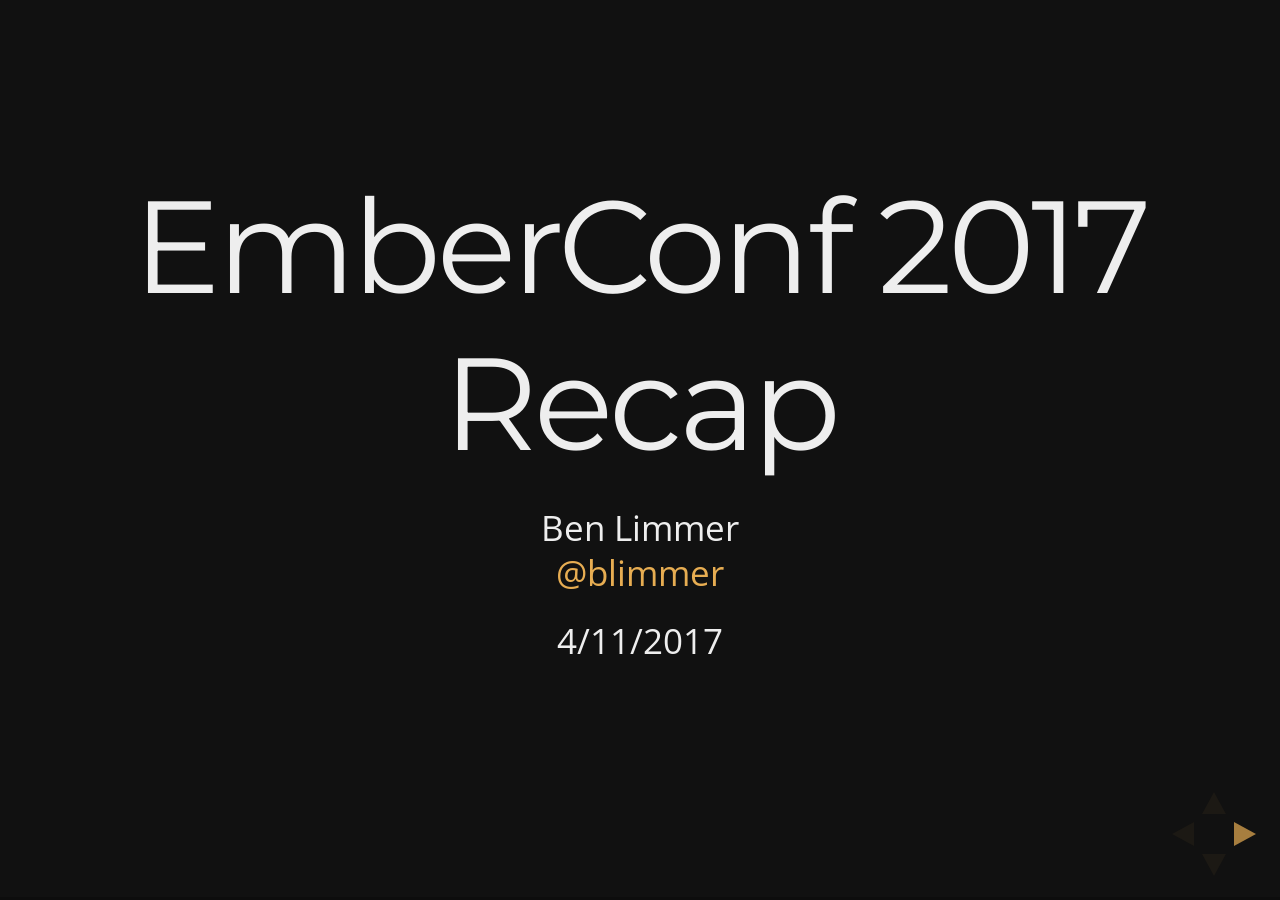
==== index.html @ 52a08ba2 "initial gh-pages" ====
<!doctype html>
<html lang="en">
  <head>
    <meta charset="utf-8">

<title>EmberConf 2017</title>

<meta name="description" content="A description of EmberConf 2017 in Portland">
<meta name="author" content="Ben Limmer">
<meta name="generator" content="reveal-ck 3.5.1">

<meta name="apple-mobile-web-app-capable" content="yes" />
<meta name="apple-mobile-web-app-status-bar-style" content="black-translucent" />

<meta name="viewport" content="width=device-width, initial-scale=1.0, maximum-scale=1.0, user-scalable=no, minimal-ui">

<link rel="stylesheet" href="css/reveal.css">
<link rel="stylesheet" href="css/theme/night.css" id="theme">

<!-- Code syntax highlighting -->
<link rel="stylesheet" href="lib/css/zenburn.css">

<link rel="stylesheet" href="css/reveal-ck.css">

<link rel="stylesheet" href="css/custom.css">

<!-- Printing and PDF exports -->
<script>
  var link = document.createElement( 'link' );
  link.rel = 'stylesheet';
  link.type = 'text/css';
  link.href = window.location.search.match( /print-pdf/gi ) ? 'css/print/pdf.css' : 'css/print/paper.css';
  document.getElementsByTagName( 'head' )[0].appendChild( link );
</script>

<!--[if lt IE 9]>
<script src="lib/js/html5shiv.js"></script>
<![endif]-->

  </head>

  <body>
    <div class="reveal">
  <!-- Any section element inside of this container is displayed as a slide -->
  <div class="slides">
    <section>

<h1>EmberConf 2017 Recap</h1>

<p>Ben Limmer  <br>
<a href="https://github.com/blimmer" class="user-mention">@blimmer</a></p>

<p>4/11/2017</p>

</section>
<section>

<h2>Ember Community Survey</h2>
<h2>Keynote</h2>
<h2>Talk by Talk</h2>
<h2>Questions from the <img class="emoji" alt=":peanuts:" src="https://assets-cdn.github.com/images/icons/emoji/unicode/1f95c.png"> gallery</h2>

</section>
<section>
<section>

<h2>Ember Community Survey</h2>

<p>nearly 1600 responses, done every year with emberconf</p>

</section>
<section>

<h2>By Version</h2>

<p><img src="/images/survey/by_version.png" alt=""></p>

<p>many people are using LTS versions, though lots keep up to date with the most current, likely because of glimmer 2.</p>

</section>
<section>

<h2>“How can we improve Ember?”</h2>

<blockquote>
  <p>Performance was a common theme regardless of experience with Ember. Documentation and guide improvement requests were more common from developers with less Ember experience while requests for tree shaking, routable components and mobile support were more prevalent among experienced Ember developers.</p>
</blockquote>

</section>
<section>

<h2>“How long have you been working with Ember?”</h2>

<p><img src="/images/survey/how_long_using_ember.png" alt=""></p>

<p>almost half of survey participants using ember for &gt; 2 years</p>

</section>
<section>

<h2>“How many people use your apps?”</h2>

<p><img src="/images/survey/how_many_people_use.png" alt=""></p>

<p>most target hundreds or thousands of users</p>

</section>
<section>

<h2>“What does the server stack look like?”</h2>

<p><img src="/images/survey/server_lang.png" alt=""></p>

</section>
<section>

<p><a href="https://emberjs.com/ember-community-survey-2017/">View Community Survey</a></p>

</section>
</section>

<section>
<section>

<h2>Keynote</h2>

<p>A great summary since the last EmberConf and what’s next.</p>

</section>
<section>

<h2>Speakers</h2>

<ul>
  <li>
<a href="https://twitter.com/wycats">Yehuda Katz</a> (Ember, RoR, jQuery core teams, yarn, hbs, etc, etc)</li>
  <li>
<a href="https://twitter.com/tomdale">Tom Dale</a> (Ember Core Team)</li>
</ul>

</section>
<section>

<h2>Main Topics</h2>
<ul>
  <li>Things that went well in 2.x</li>
  <li>Glimmer Deep(ish)-dive</li>
  <li>Things that didn’t go well in 2.x</li>
  <li>The future of Ember</li>
</ul>

</section>
<section>

<h2>What Went Well</h2>
<ul>
  <li>
<a href="https://ember-fastboot.com/">fastboot</a>
    <ul>
      <li>server-side pre-rendering of ember applications for speed and SEO</li>
    </ul>
  </li>
  <li>
<a href="https://github.com/ember-engines/ember-engines">engines</a>
    <ul>
      <li>isolated, composable applications (similar to rails engines)</li>
    </ul>
  </li>
  <li>
<a href="https://glimmerjs.com/">glimmer</a>
    <ul>
      <li>a performant rendering engine that was drop-in compatible with existing ember apps</li>
    </ul>
  </li>
</ul>

</section>
<section>

<h2>Glimmer</h2>

<ul>
  <li>The third iteration of the rendering engine used by ember</li>
  <li>Now available stand-alone as <a href="http://glimmerjs.com/">glimmer.js</a>
</li>
  <li>glimmer 2 was a <strong>drop-in replacement</strong>
</li>
</ul>

</section>
<section>

<iframe width="560" height="315" src="https://www.youtube.com/embed/i2rwIApjz-4" frameborder="0" allowfullscreen=""></iframe>

</section>
<section>

<h2>Glimmer Specifics</h2>
<ul>
  <li>No more root attribute (template is the root)</li>
  <li>True es6 class syntax</li>
  <li>Typescript</li>
  <li>es6 getters and setters (no <code>.get</code> and <code>.set</code> in glimmer)</li>
</ul>

</section>
<section>

<h2>Glimmer Performance</h2>

<ul>
  <li>Ahead of time wire-format to describe DOM operations (slim)
    <pre><code>// Top-Level Template
["open-element","h1",[]]
["flush-element"]
["append",["unknown",["title"]],false]
["close-element"]
["text","\n"]
["open-element","div",[]]
["static-attr","class","posts"]
["flush-element"]
["text","\n"]
["block",["each"],[["get",["posts"]]],[["key"],["id"]],0]
["close-element"]
</code></pre>
  </li>
  <li>‘boot up fast and stay fast once booted’</li>
</ul>

</section>
<section>

<p><img src="/images/glimmer/initial_render.png" alt=""></p>

</section>
<section>

<p><img src="/images/glimmer/update.png" alt=""></p>

</section>
<section>

<h2>Future of Glimmer and Ember</h2>
<ul>
  <li>“this is the component API we want for Ember”</li>
  <li>“ember is still the choice for big web applications”</li>
  <li>“glimmer is the choice for small mobile apps that need to be very performant”</li>
</ul>

</section>
<section>

<h2>What Did Not Go Well</h2>
<ul>
  <li>communication of…
    <ul>
      <li>
<code>&lt;angle-bracket&gt;</code> syntax</li>
      <li>routable components</li>
      <li>pods</li>
    </ul>
  </li>
</ul>

</section>
<section>

<h2>How to Mitigate in the Future</h2>
<ul>
  <li>Unlock experimentation via a small kernel with hooks</li>
  <li>Early adopters experiment with the add-on</li>
  <li>Once things are drop-in compatible, consider merging</li>
</ul>

</section>
<section>

<h2>Future of Ember</h2>

<p><img src="images/glimmer/ember_continuum.png" alt=""></p>

</section>
<section>

<p><img src="/images/glimmer/size_comp.png" alt=""></p>

</section>
<section>

<h2>Questions?</h2>

<p><img class="emoji" alt=":hamster:" src="https://assets-cdn.github.com/images/icons/emoji/unicode/1f439.png"></p>

</section>
</section>
<section>

<h2>Talk by Talk</h2>

</section>
<section>
<section>

<h2>Going Progressive with Ember</h2>

<ul>
  <li><a href="https://twitter.com/sami_dbc">Samanta de Barros</a></li>
  <li>Engineer at WyeWorks in Uruguay</li>
</ul>

<p><img src="/images/speakers/samanta-de-barros.jpg" alt=""><br>
<a href="https://speakerdeck.com/sdebarros/going-progressive-with-ember">slides</a></p>

</section>
<section>

<h2>What is a progressive app?</h2>
<ul>
  <li>native-app like functionality from a web app
    <ul>
      <li>looks good</li>
      <li>installs on device (fast second boot)</li>
      <li>works offline</li>
      <li>is fast</li>
    </ul>
  </li>
</ul>

</section>
<section>

<h2>watch this talk if interested in…</h2>
<ul>
  <li>app manifests</li>
  <li>appcache</li>
  <li>service workers</li>
  <li>localforage</li>
  <li>offline web apps</li>
</ul>

</section>
</section>

<section>
<section>

<h2>A Neurobiologist’s Guide to Mind Manipulation</h2>
<ul>
  <li><a href="https://twitter.com/kyloma">Casey Watts</a></li>
  <li>Engineer at Heroku, background in Software &amp; Psychology</li>
</ul>

<p><img src="/images/speakers/casey-watts.jpg" alt=""><br>
<a href="https://www.slideshare.net/CaseyWatts/neurobiologists-guide-to-mind-manipulation-08">slides</a></p>

</section>
<section>

<h2>Discusses how to…</h2>
<ul>
  <li>improve processing emotions</li>
  <li>improve processing thoughts</li>
  <li>interact more effectively with coworkers</li>
</ul>

</section>
<section>

<p><img src="/images/casey_watts/unhelpful_thinking_styles.png" alt=""></p>

</section>
<section>

<h2>watch this talk if interested in…</h2>
<ul>
  <li>something more non-technical</li>
  <li>learning more about “cognitive restructuring”</li>
</ul>

</section>
</section>

<section>
<section>

<h2>Understanding JavaScript Performance</h2>
<ul>
  <li><a href="https://twitter.com/chancancode">Godfrey Chan</a></li>
  <li>Ruby on Rails and Ember Core Team Member</li>
</ul>

<p><img src="/images/speakers/godfrey-chan.jpg" alt=""><br>
<a href="https://speakerdeck.com/chancancode/understanding-javascript-performance">slides</a></p>

</section>
<section>

<h2>also <code>gem install canada</code>
</h2>

<pre><code>&gt;&gt; [].empty_eh?
=&gt; true
&gt;&gt; [1,2,3].empty_eh?
=&gt; false
&gt;&gt; [].respond_to_eh?(:empty_eh?)
=&gt; true
&gt;&gt; aboot Object.new
=&gt; "#&lt;Object:0x007f802b8b92c0&gt;"
</code></pre>

</section>
<section>

<h2>Discusses how to…</h2>
<ul>
  <li>debug performance in
    <ul>
      <li>your code</li>
      <li>the framework</li>
      <li>in v8</li>
    </ul>
  </li>
</ul>

</section>
<section>

<h2>watch this talk if interested in…</h2>
<ul>
  <li>JavaScript performance debugging techniques</li>
  <li>the performance tab of Chrome dev-tools</li>
  <li>v8 internals</li>
</ul>

</section>
</section>

<section>
<section>

<h2>Counter-spells and the Art of Keeping Your Application Safe</h2>
<ul>
  <li><a href="https://twitter.com/ingridepure">Ingrid Epure</a></li>
  <li>Full-Stack Engineer at Intercom in Scotland</li>
</ul>

<p><img src="/images/speakers/ingrid-epure.jpeg" alt=""><br>
<a href="https://speakerdeck.com/ingride/counter-spells-and-the-art-of-keeping-you-application-safe">slides</a></p>

</section>
<section>

<h2>Discusses:</h2>
<ul>
  <li>how to use the browser’s content security policy to mitigate xss</li>
  <li>dangers of <code>htmlSafe</code>
</li>
  <li>using helpers to sanitize html content in user input</li>
  <li>OWASP <a href="https://www.owasp.org/index.php/Category:OWASP_Top_Ten_Project">Top 10 List</a>
</li>
</ul>

</section>
<section>

<h2>watch this talk if interested in…</h2>
<ul>
  <li>securing a front-end application</li>
  <li>common attacks on web apps</li>
</ul>

</section>
</section>

<section>
<section>

<h2>Rebuilding Tumblr as a Single Page App</h2>
<ul>
  <li><a href="https://twitter.com/Oligriffiths">Oli Griffiths</a></li>
  <li>Engineer at Tumblr</li>
</ul>

<p><img src="/images/speakers/oli-griffiths.png" alt=""><br>
no slides yet</p>

</section>
<section>

<ul>
  <li>tumblr is not an ember app</li>
  <li>done as part of a hack-day</li>
  <li>created POC in Ember and React</li>
  <li>testament to ember’s add-on community and ease-of-use</li>
</ul>

</section>
<section>

<h2>watch this talk if interested in…</h2>
<ul>
  <li>addressing how to rebuild an app with ember</li>
</ul>

</section>
</section>

<section>
<section>

<h2>Animate the Web with Ember.js</h2>
<ul>
  <li><a href="https://twitter.com/jjordan_dev">Jessica Jordan</a></li>
  <li>Biologist turned Front-End Engineer</li>
</ul>

<p><img src="/images/speakers/jessica-jordan.jpg" alt=""><br>
<a href="https://jessica-jordan.github.io/animate-the-web-with-emberjs">slides</a></p>

</section>
<section>

<h2>Discusses:</h2>
<ul>
  <li>how to create an animated comic in ember</li>
  <li>keyframe animation</li>
  <li>web animation API</li>
</ul>

<p><img src="/images/jessica_jordan/animation.gif" alt=""></p>

</section>
<section>

<h2>watch this talk if interested in…</h2>
<ul>
  <li>HTML5 Canvas</li>
  <li>web animation API</li>
  <li>comics and drawing</li>
</ul>

</section>
</section>

<section>
<section>

<h2>Data Loading Patterns with JSON API</h2>
<ul>
  <li><a href="https://twitter.com/baaz">Balint Erdi</a></li>
  <li>Ember Consultant in Budapest</li>
</ul>

<p><img src="/images/speakers/balint-erdi.jpg" alt=""><br>
<a href="https://speakerdeck.com/balint/data-loading-patterns-with-json-api">slides</a></p>

</section>
<section>

<h2>Discusses:</h2>
<ul>
  <li>the basics of ember-data’s API</li>
  <li>data fetching strategies (lazy fetching, preloading, side-loading)</li>
  <li>searching</li>
  <li>sorting</li>
  <li>pagination</li>
</ul>

</section>
<section>

<h2>watch this talk if interested in…</h2>
<ul>
  <li>how to use ember-data</li>
  <li>learning how to expose data from an API to a front-end app</li>
  <li>JSON API</li>
  <li>server-side sorting, searching and pagination</li>
</ul>

</section>
</section>

<section>
<section>

<h2>Higher Order Components</h2>

<ul>
  <li>Miguel Camba</li>
  <li>Ember, Ruby and Elixir Consultant in London</li>
</ul>

<p><img src="/images/speakers/miguel-camba.png" alt=""><br>
<a href="https://gist.github.com/cibernox/5a46bb73d5690679a7fe07f6b4a5e55e">game</a></p>

</section>
<section>

<p>this presentation was <img class="emoji" alt=":raised_hands:" src="https://assets-cdn.github.com/images/icons/emoji/unicode/1f64c.png"></p>

</section>
<section>

<h2>Discusses:</h2>
<ul>
  <li>utilizing contextual components</li>
  <li>using <code>yield</code>, <code>hash</code> and <code>component</code> helpers</li>
  <li>focuses on how to compose components to keep them clean</li>
</ul>

</section>
<section>

<h2>watch this talk if interested in…</h2>
<ul>
  <li>how to build clean ember components</li>
  <li>composability concepts in ember</li>
  <li>creating clean separation between container and presentational components</li>
</ul>

</section>
<section>

<h2>shameless plug…</h2>
<p><a href="https://www.slideshare.net/BenLimmer/fun-with-ember-2x-features">my presentation on composability</a></p>

</section>
</section>

<section>
<section>

<h2>end of day 1!</h2>
<p>questions?</p>

</section>
</section>

<section>
<section>

<h2>Empowering the Next Million Creators</h2>

<ul>
  <li><a href="https://twitter.com/eaf4">Edward Faulkner</a></li>
  <li>Ember Core Team member, creator of Liquid Fire (ember’s animation library)</li>
</ul>

<p><img src="/images/speakers/edward-faulkner.png" alt=""><br>
<a href="http://cardstack.io/">cardstack</a></p>

</section>
<section>

<p>this presentation is potentially very relevant to the future of the ibotta website  <br>
<img class="emoji" alt=":sun_with_face:" src="https://assets-cdn.github.com/images/icons/emoji/unicode/1f31e.png"></p>

</section>
<section>

<blockquote>
  <p>Our mission is to build a Card Ecosystem based on Open Web technologies and Open Source ethos that fights back against rampant lock-in.</p>
</blockquote>

</section>
<section>

<p><img src="/images/edward_faulkner/cardstack-flow.png" alt=""></p>

</section>
<section>

<h2>cardstack allows you to…</h2>
<ul>
  <li>use a CMS (like Drupal) for data persistence</li>
  <li>allow a web developer to set up the template for the page</li>
  <li>allows (non-technical) users to edit content in-line</li>
  <li>leverage git to “preview” changes</li>
  <li>leverage elastic search for automatic full-text-search on content</li>
</ul>

</section>
<section>

<h2>watch this talk if interested in…</h2>
<ul>
  <li>building an app that will be frequently edited / appended after delivery</li>
  <li>leveraging the power of a CMS to drive the content for an ember app</li>
  <li>helping build the future of ibotta.com</li>
</ul>

</section>
</section>

<section>
<section>

<h2>SVG Animation and Interaction in Ember</h2>

<ul>
  <li><a href="https://twitter.com/jwwweber">Jen Weber</a></li>
  <li>UI/UX Developer at BioBright</li>
</ul>

<p><img src="/images/speakers/jen-weber.jpg" alt=""><br>
<a href="https://drive.google.com/file/d/0BxL5EMSDOzzwOVhaeE1kNi0xWUk/view">slides</a></p>

</section>
<section>

<h2>Discusses how to…</h2>
<ul>
  <li>create an SVG-driven component</li>
  <li>make an SVG more accessible</li>
  <li>optimize SVGs</li>
</ul>

</section>
<section>

<h2>watch this talk if interested in…</h2>
<ul>
  <li>SVG
    <ul>
      <li>optimization</li>
      <li>creation</li>
      <li>animation</li>
    </ul>
  </li>
</ul>

</section>
</section>

<section>
<section>

<h2>Mastering Ember from the Perspective of a N00b</h2>

<ul>
  <li><a href="https://twitter.com/mkerndt">Madison Kerndt</a></li>
  <li>Technical Associate at TechStars, attended Turing School</li>
</ul>

<p><img src="/images/speakers/madison-kerndt.jpg" alt=""><br>
slides not available yet</p>

</section>
<section>

<h2>Discusses:</h2>
<ul>
  <li>the challenges of learning ember as a self-proclaimed n00b in Turing School</li>
  <li>dreyfus model of skill acquisition
    <ul>
      <li>novice</li>
      <li>competence</li>
      <li>proficiency</li>
      <li>expertise</li>
      <li>mastery</li>
    </ul>
  </li>
</ul>

</section>
<section>

<h2>watch this talk if interested in…</h2>
<ul>
  <li>hearing the challenges of approaching a framework with no dev background</li>
  <li>learning more about the dreyfus model</li>
</ul>

</section>
</section>

<section>
<section>

<h2>State, Time and Concurrency</h2>

<ul>
  <li><a href="https://twitter.com/machty">Alex Matchneer</a></li>
  <li>Ember Core Team Emeritus, FutureProof Retail</li>
</ul>

<p><img src="/images/speakers/alex-matchneer.png" alt=""><br>
<a href="http://machty.s3.amazonaws.com/emberconf2017/index.html">slides</a></p>

</section>
<section>

<h2>Discusses</h2>
<ul>
  <li>“the user is an async operation”</li>
  <li>ember-concurrency</li>
  <li>utilizing derived state from <code>task</code>s <em>*</em>
</li>
</ul>

</section>
<section>

<h2>watch this talk if interested in…</h2>
<ul>
  <li>getting rid of flags in your code like <code>isSending</code>
</li>
  <li>ember-concurrency <em>(srsly if you’re not using it, look into this talk)</em>
</li>
  <li>“the fourth dimension” of async tasks</li>
  <li>why “the user is an async operation”</li>
</ul>

</section>
</section>

<section>
<section>

<h2>Confessions of an Ember Add-on Author</h2>

<ul>
  <li><a href="https://twitter.com/sugarpirate_">Lauren Tan</a></li>
  <li>Engineer at Netflix</li>
</ul>

<p><img src="/images/speakers/lauren-tan.jpg" alt=""><br>
<a href="https://speakerdeck.com/poteto/emberconf-2017-confessions-of-an-ember-addon-author">slides</a></p>

</section>
<section>

<h2>Discusses:</h2>
<ul>
  <li>What (generally speaking) makes a good OSS project:
    <ul>
      <li>“It solves a useful problem”</li>
      <li>“People are convinced your solution is the best for their problem”</li>
    </ul>
  </li>
  <li>Provides a good Developer Experience:
    <ul>
      <li>Good documentation</li>
      <li>Demo</li>
      <li>Good testing</li>
      <li>Clear Configuration Instructions</li>
    </ul>
  </li>
</ul>

</section>
<section>

<h2>watch this talk if…</h2>
<ul>
  <li>you have (or are considering) open-sourcing a project</li>
  <li>you want to know more about how an ember add-on is built</li>
  <li>you want to know more about ember-cli’s hooks for add-ons</li>
</ul>

</section>
</section>

<section>
<section>

<h2>Spin Me a Yarn</h2>

<ul>
  <li><a href="https://twitter.com/serifritsch">Serena Frisch</a></li>
  <li>Product Engineer at Intercom</li>
</ul>

<p><img src="/images/speakers/serena-fritsch.png" alt=""><br>
slides not available yet</p>

</section>
<section>

<p>started off with a most excellent joke about</p>

<p><img src="/images/serena_frisch/angular_merkel.png" alt=""></p>

</section>
<section>

<h2>Discusses…</h2>
<ul>
  <li>issues with npm (and why they’re issues)
    <ul>
      <li>non-determinism</li>
      <li>performance</li>
    </ul>
  </li>
  <li>how yarn is different
    <ul>
      <li>consistent, reliable dependency resolution</li>
    </ul>
  </li>
  <li>how a <code>npm install</code> works, step-by-step</li>
  <li>how a <code>yarn install</code> works, step-by-step</li>
</ul>

</section>
<section>

<h2>watch this talk if…</h2>
<ul>
  <li>you don’t know about how yarn is different from npm</li>
  <li>you’re not using yarn yet</li>
  <li>you want to know why npm is, by definition, non-deterministic</li>
  <li>you want to learn how npm / yarn install work</li>
</ul>

</section>
</section>

<section>
<section>

<h2>An Animated Guide to Ember Internals</h2>

<ul>
  <li><a href="https://twitter.com/gavinjoyce">Gavin Joyce</a></li>
  <li>Engineer at Intercom</li>
</ul>

<p><img src="/images/speakers/gavin-joyce.jpg" alt=""><br>
slides not available yet</p>

</section>
<section>

<h2>Discusses:</h2>
<ul>
  <li>the fundamental difference between a traditional and closure action</li>
  <li>how the glimmer VM builds and flushes a stack (with amazing animations)</li>
</ul>

</section>
<section>

<h2>watch this talk if…</h2>
<ul>
  <li>you’re curious about how the glimmer VM works</li>
  <li>why closure actions are exciting in ember</li>
  <li>you want to be wow-ed by great animations</li>
</ul>

</section>
</section>

<section>
<section>

<h2>Closing Keynote</h2>

<ul>
  <li><a href="https://twitter.com/sarahmei">Sarah Mei</a></li>
  <li>Founder of RailsBridge, Consultant, Dev</li>
</ul>

<p><img src="/images/speakers/sarah-mei.png" alt=""><br>
slides not available yet</p>

</section>
<section>

<p>a really great talk <img class="emoji" alt=":raised_hands:" src="https://assets-cdn.github.com/images/icons/emoji/unicode/1f64c.png"><br>
if you’re a dev working on a team, watch it!</p>

</section>
<section>

<h2>Codebase as a home</h2>

<blockquote>
  <p>our code is a place we live</p>
</blockquote>

</section>
<section>

<h2>Codebase as a home</h2>

<ul>
  <li>it’s not something to be “finished”</li>
  <li>it should be “livable for the devs who live there”
    <ul>
      <li>this will look different depending on the kinds of devs who live there</li>
    </ul>
  </li>
  <li>getting a new team member is like getting a new roommate
    <ul>
      <li>they might bring their old couch <img class="emoji" alt=":laughing:" src="https://assets-cdn.github.com/images/icons/emoji/unicode/1f606.png">
</li>
      <li>they <strong>will</strong> change what it’s like to live there</li>
    </ul>
  </li>
</ul>

</section>
<section>

<h2>“Hoarding” parallel</h2>
<ul>
  <li>clutter/problems in a codebase appear over time, not all at once</li>
  <li>cleaning up all at once will not fix the problem
    <ul>
      <li>e.g. with a big refactor or rewrite</li>
      <li>the <strong>people who live there</strong> will not change</li>
    </ul>
  </li>
</ul>

</section>
<section>

<h2>Cleaning Up Tech Debt</h2>
<ul>
  <li>do it piece-by-piece
    <ul>
      <li>it’s like cleaning your house</li>
      <li>make it part of your routine to clean as you go</li>
    </ul>
  </li>
  <li>don’t make things worse</li>
  <li>value improvement over consistency</li>
  <li>do refactoring inline
    <ul>
      <li>clean up problems as you see them</li>
    </ul>
  </li>
</ul>

</section>
<section>

<h2>Dealing with Tech Debt</h2>

<h3>Don’t…</h3>
<ul>
  <li>Ask for permission. This is part of your job!</li>
  <li>Ask for forgiveness. but, learn everytime!</li>
</ul>

<h3>Do…</h3>
<ul>
  <li>Ask for advice on refactoring. but, don’t always take the advice!</li>
  <li>Work together because you all live here!</li>
</ul>

</section>
<section>

<h2>watch this video if…</h2>
<ul>
  <li>you’re a developer working on a team</li>
  <li>you’re working for a company that’s high-growth</li>
</ul>

</section>
</section>
<section>

<p>Thank you for listening! <img class="emoji" alt=":ear:" src="https://assets-cdn.github.com/images/icons/emoji/unicode/1f442.png"></p>

</section>
<section>

<h2>Questions?</h2>

<p>Slides can be found at <a href="http://bit.ly/emberconf-2017">http://bit.ly/emberconf-2017</a></p>

<p>Ben Limmer  <br>
<a href="https://github.com/blimmer" class="user-mention">@blimmer</a></p>

</section>

  </div>
</div>

<script src="lib/js/head.min.js"></script>
<script src="js/reveal.js"></script>

<script>
  (function() {
  function extend( a, b ) {
    for(var i in b) {
      a[i] = b[i];
    }
  }
  var baseOptions = {
    transition: 'default',

    dependencies: [
      { src: 'lib/js/classList.js', condition: function() { return !document.body.classList; } },
      { src: 'plugin/markdown/marked.js', condition: function() { return !!document.querySelector( '[data-markdown]' ); } },
      { src: 'plugin/markdown/markdown.js', condition: function() { return !!document.querySelector( '[data-markdown]' ); } },
      { src: 'plugin/highlight/highlight.js', async: true, condition: function() { return !!document.querySelector( 'pre code' ); }, callback: function() { hljs.initHighlightingOnLoad(); } },
      { src: 'plugin/zoom-js/zoom.js', async: true },
      { src: 'plugin/notes/notes.js', async: true }
    ]
  };
  var configOptions = {"controls":true,"progress":true,"history":true,"center":true}
  var initializeOptions = {};
  extend(initializeOptions, baseOptions);
  extend(initializeOptions, configOptions);
  Reveal.initialize(initializeOptions);
})();

</script>

  </body>
</html>
---- css/reveal.css ----
/*!
 * reveal.js
 * http://lab.hakim.se/reveal-js
 * MIT licensed
 *
 * Copyright (C) 2015 Hakim El Hattab, http://hakim.se
 */
/*********************************************
 * RESET STYLES
 *********************************************/
html, body, .reveal div, .reveal span, .reveal applet, .reveal object, .reveal iframe, .reveal h1, .reveal h2, .reveal h3, .reveal h4, .reveal h5, .reveal h6, .reveal p, .reveal blockquote, .reveal pre, .reveal a, .reveal abbr, .reveal acronym, .reveal address, .reveal big, .reveal cite, .reveal code, .reveal del, .reveal dfn, .reveal em, .reveal img, .reveal ins, .reveal kbd, .reveal q, .reveal s, .reveal samp, .reveal small, .reveal strike, .reveal strong, .reveal sub, .reveal sup, .reveal tt, .reveal var, .reveal b, .reveal u, .reveal center, .reveal dl, .reveal dt, .reveal dd, .reveal ol, .reveal ul, .reveal li, .reveal fieldset, .reveal form, .reveal label, .reveal legend, .reveal table, .reveal caption, .reveal tbody, .reveal tfoot, .reveal thead, .reveal tr, .reveal th, .reveal td, .reveal article, .reveal aside, .reveal canvas, .reveal details, .reveal embed, .reveal figure, .reveal figcaption, .reveal footer, .reveal header, .reveal hgroup, .reveal menu, .reveal nav, .reveal output, .reveal ruby, .reveal section, .reveal summary, .reveal time, .reveal mark, .reveal audio, video {
  margin: 0;
  padding: 0;
  border: 0;
  font-size: 100%;
  font: inherit;
  vertical-align: baseline; }

.reveal article, .reveal aside, .reveal details, .reveal figcaption, .reveal figure, .reveal footer, .reveal header, .reveal hgroup, .reveal menu, .reveal nav, .reveal section {
  display: block; }

/*********************************************
 * GLOBAL STYLES
 *********************************************/
html, body {
  width: 100%;
  height: 100%;
  overflow: hidden; }

body {
  position: relative;
  line-height: 1;
  background-color: #fff;
  color: #000; }

::-moz-selection {
  background: #FF5E99;
  color: #fff;
  text-shadow: none; }

::selection {
  background: #FF5E99;
  color: #fff;
  text-shadow: none; }

/*********************************************
 * VIEW FRAGMENTS
 *********************************************/
.reveal .slides section .fragment {
  opacity: 0;
  visibility: hidden;
  -webkit-transition: all 0.2s ease;
          transition: all 0.2s ease; }
  .reveal .slides section .fragment.visible {
    opacity: 1;
    visibility: visible; }

.reveal .slides section .fragment.grow {
  opacity: 1;
  visibility: visible; }
  .reveal .slides section .fragment.grow.visible {
    -webkit-transform: scale(1.3);
        -ms-transform: scale(1.3);
            transform: scale(1.3); }

.reveal .slides section .fragment.shrink {
  opacity: 1;
  visibility: visible; }
  .reveal .slides section .fragment.shrink.visible {
    -webkit-transform: scale(0.7);
        -ms-transform: scale(0.7);
            transform: scale(0.7); }

.reveal .slides section .fragment.zoom-in {
  -webkit-transform: scale(0.1);
      -ms-transform: scale(0.1);
          transform: scale(0.1); }
  .reveal .slides section .fragment.zoom-in.visible {
    -webkit-transform: scale(1);
        -ms-transform: scale(1);
            transform: scale(1); }

.reveal .slides section .fragment.roll-in {
  -webkit-transform: rotateX(90deg);
          transform: rotateX(90deg); }
  .reveal .slides section .fragment.roll-in.visible {
    -webkit-transform: rotateX(0);
            transform: rotateX(0); }

.reveal .slides section .fragment.fade-out {
  opacity: 1;
  visibility: visible; }
  .reveal .slides section .fragment.fade-out.visible {
    opacity: 0;
    visibility: hidden; }

.reveal .slides section .fragment.semi-fade-out {
  opacity: 1;
  visibility: visible; }
  .reveal .slides section .fragment.semi-fade-out.visible {
    opacity: 0.5;
    visibility: visible; }

.reveal .slides section .fragment.strike {
  opacity: 1; }
  .reveal .slides section .fragment.strike.visible {
    text-decoration: line-through; }

.reveal .slides section .fragment.current-visible {
  opacity: 0;
  visibility: hidden; }
  .reveal .slides section .fragment.current-visible.current-fragment {
    opacity: 1;
    visibility: visible; }

.reveal .slides section .fragment.highlight-red, .reveal .slides section .fragment.highlight-current-red, .reveal .slides section .fragment.highlight-green, .reveal .slides section .fragment.highlight-current-green, .reveal .slides section .fragment.highlight-blue, .reveal .slides section .fragment.highlight-current-blue {
  opacity: 1;
  visibility: visible; }

.reveal .slides section .fragment.highlight-red.visible {
  color: #ff2c2d; }

.reveal .slides section .fragment.highlight-green.visible {
  color: #17ff2e; }

.reveal .slides section .fragment.highlight-blue.visible {
  color: #1b91ff; }

.reveal .slides section .fragment.highlight-current-red.current-fragment {
  color: #ff2c2d; }

.reveal .slides section .fragment.highlight-current-green.current-fragment {
  color: #17ff2e; }

.reveal .slides section .fragment.highlight-current-blue.current-fragment {
  color: #1b91ff; }

/*********************************************
 * DEFAULT ELEMENT STYLES
 *********************************************/
/* Fixes issue in Chrome where italic fonts did not appear when printing to PDF */
.reveal:after {
  content: '';
  font-style: italic; }

.reveal iframe {
  z-index: 1; }

/** Prevents layering issues in certain browser/transition combinations */
.reveal a {
  position: relative; }

.reveal .stretch {
  max-width: none;
  max-height: none; }

.reveal pre.stretch code {
  height: 100%;
  max-height: 100%;
  -moz-box-sizing: border-box;
       box-sizing: border-box; }

/*********************************************
 * CONTROLS
 *********************************************/
.reveal .controls {
  display: none;
  position: fixed;
  width: 110px;
  height: 110px;
  z-index: 30;
  right: 10px;
  bottom: 10px;
  -webkit-user-select: none; }

.reveal .controls div {
  position: absolute;
  opacity: 0.05;
  width: 0;
  height: 0;
  border: 12px solid transparent;
  -webkit-transform: scale(0.9999);
      -ms-transform: scale(0.9999);
          transform: scale(0.9999);
  -webkit-transition: all 0.2s ease;
          transition: all 0.2s ease;
  -webkit-tap-highlight-color: rgba(0, 0, 0, 0); }

.reveal .controls div.enabled {
  opacity: 0.7;
  cursor: pointer; }

.reveal .controls div.enabled:active {
  margin-top: 1px; }

.reveal .controls div.navigate-left {
  top: 42px;
  border-right-width: 22px;
  border-right-color: #000; }

.reveal .controls div.navigate-left.fragmented {
  opacity: 0.3; }

.reveal .controls div.navigate-right {
  left: 74px;
  top: 42px;
  border-left-width: 22px;
  border-left-color: #000; }

.reveal .controls div.navigate-right.fragmented {
  opacity: 0.3; }

.reveal .controls div.navigate-up {
  left: 42px;
  border-bottom-width: 22px;
  border-bottom-color: #000; }

.reveal .controls div.navigate-up.fragmented {
  opacity: 0.3; }

.reveal .controls div.navigate-down {
  left: 42px;
  top: 74px;
  border-top-width: 22px;
  border-top-color: #000; }

.reveal .controls div.navigate-down.fragmented {
  opacity: 0.3; }

/*********************************************
 * PROGRESS BAR
 *********************************************/
.reveal .progress {
  position: fixed;
  display: none;
  height: 3px;
  width: 100%;
  bottom: 0;
  left: 0;
  z-index: 10;
  background-color: rgba(0, 0, 0, 0.2); }

.reveal .progress:after {
  content: '';
  display: block;
  position: absolute;
  height: 20px;
  width: 100%;
  top: -20px; }

.reveal .progress span {
  display: block;
  height: 100%;
  width: 0px;
  background-color: #000;
  -webkit-transition: width 800ms cubic-bezier(0.26, 0.86, 0.44, 0.985);
          transition: width 800ms cubic-bezier(0.26, 0.86, 0.44, 0.985); }

/*********************************************
 * SLIDE NUMBER
 *********************************************/
.reveal .slide-number {
  position: fixed;
  display: block;
  right: 15px;
  bottom: 15px;
  opacity: 0.5;
  z-index: 31;
  font-size: 12px; }

/*********************************************
 * SLIDES
 *********************************************/
.reveal {
  position: relative;
  width: 100%;
  height: 100%;
  -ms-touch-action: none;
      touch-action: none; }

.reveal .slides {
  position: absolute;
  width: 100%;
  height: 100%;
  top: 0;
  right: 0;
  bottom: 0;
  left: 0;
  margin: auto;
  overflow: visible;
  z-index: 1;
  text-align: center;
  -webkit-perspective: 600px;
          perspective: 600px;
  -webkit-perspective-origin: 50% 40%;
          perspective-origin: 50% 40%; }

.reveal .slides > section {
  -ms-perspective: 600px; }

.reveal .slides > section, .reveal .slides > section > section {
  display: none;
  position: absolute;
  width: 100%;
  padding: 20px 0px;
  z-index: 10;
  -webkit-transform-style: preserve-3d;
          transform-style: preserve-3d;
  -webkit-transition: -webkit-transform-origin 800ms cubic-bezier(0.26, 0.86, 0.44, 0.985), -webkit-transform 800ms cubic-bezier(0.26, 0.86, 0.44, 0.985), visibility 800ms cubic-bezier(0.26, 0.86, 0.44, 0.985), opacity 800ms cubic-bezier(0.26, 0.86, 0.44, 0.985);
          transition: -ms-transform-origin 800ms cubic-bezier(0.26, 0.86, 0.44, 0.985), transform 800ms cubic-bezier(0.26, 0.86, 0.44, 0.985), visibility 800ms cubic-bezier(0.26, 0.86, 0.44, 0.985), opacity 800ms cubic-bezier(0.26, 0.86, 0.44, 0.985);
          transition: transform-origin 800ms cubic-bezier(0.26, 0.86, 0.44, 0.985), transform 800ms cubic-bezier(0.26, 0.86, 0.44, 0.985), visibility 800ms cubic-bezier(0.26, 0.86, 0.44, 0.985), opacity 800ms cubic-bezier(0.26, 0.86, 0.44, 0.985); }

/* Global transition speed settings */
.reveal[data-transition-speed="fast"] .slides section {
  -webkit-transition-duration: 400ms;
          transition-duration: 400ms; }

.reveal[data-transition-speed="slow"] .slides section {
  -webkit-transition-duration: 1200ms;
          transition-duration: 1200ms; }

/* Slide-specific transition speed overrides */
.reveal .slides section[data-transition-speed="fast"] {
  -webkit-transition-duration: 400ms;
          transition-duration: 400ms; }

.reveal .slides section[data-transition-speed="slow"] {
  -webkit-transition-duration: 1200ms;
          transition-duration: 1200ms; }

.reveal .slides > section.stack {
  padding-top: 0;
  padding-bottom: 0; }

.reveal .slides > section.present, .reveal .slides > section > section.present {
  display: block;
  z-index: 11;
  opacity: 1; }

.reveal.center, .reveal.center .slides, .reveal.center .slides section {
  min-height: 0 !important; }

/* Don't allow interaction with invisible slides */
.reveal .slides > section.future, .reveal .slides > section > section.future, .reveal .slides > section.past, .reveal .slides > section > section.past {
  pointer-events: none; }

.reveal.overview .slides > section, .reveal.overview .slides > section > section {
  pointer-events: auto; }

.reveal .slides > section.past, .reveal .slides > section.future, .reveal .slides > section > section.past, .reveal .slides > section > section.future {
  opacity: 0; }

/*********************************************
 * SLIDE TRANSITION
 * Aliased 'linear' for backwards compatibility
 *********************************************/
.reveal.slide section, .reveal.linear section {
  -webkit-backface-visibility: hidden;
          backface-visibility: hidden; }

.reveal .slides > section[data-transition=slide].past, .reveal.slide .slides > section:not([data-transition]).past, .reveal .slides > section[data-transition=linear].past, .reveal.linear .slides > section:not([data-transition]).past {
  -webkit-transform: translate(-150%, 0);
      -ms-transform: translate(-150%, 0);
          transform: translate(-150%, 0); }

.reveal .slides > section[data-transition=slide].future, .reveal.slide .slides > section:not([data-transition]).future, .reveal .slides > section[data-transition=linear].future, .reveal.linear .slides > section:not([data-transition]).future {
  -webkit-transform: translate(150%, 0);
      -ms-transform: translate(150%, 0);
          transform: translate(150%, 0); }

.reveal .slides > section > section[data-transition=slide].past, .reveal.slide .slides > section > section:not([data-transition]).past, .reveal .slides > section > section[data-transition=linear].past, .reveal.linear .slides > section > section:not([data-transition]).past {
  -webkit-transform: translate(0, -150%);
      -ms-transform: translate(0, -150%);
          transform: translate(0, -150%); }

.reveal .slides > section > section[data-transition=slide].future, .reveal.slide .slides > section > section:not([data-transition]).future, .reveal .slides > section > section[data-transition=linear].future, .reveal.linear .slides > section > section:not([data-transition]).future {
  -webkit-transform: translate(0, 150%);
      -ms-transform: translate(0, 150%);
          transform: translate(0, 150%); }

/*********************************************
 * CONVEX TRANSITION
 * Aliased 'default' for backwards compatibility
 *********************************************/
.reveal .slides > section[data-transition=default].past, .reveal.default .slides > section:not([data-transition]).past, .reveal .slides > section[data-transition=convex].past, .reveal.convex .slides > section:not([data-transition]).past {
  -webkit-transform: translate3d(-100%, 0, 0) rotateY(-90deg) translate3d(-100%, 0, 0);
          transform: translate3d(-100%, 0, 0) rotateY(-90deg) translate3d(-100%, 0, 0); }

.reveal .slides > section[data-transition=default].future, .reveal.default .slides > section:not([data-transition]).future, .reveal .slides > section[data-transition=convex].future, .reveal.convex .slides > section:not([data-transition]).future {
  -webkit-transform: translate3d(100%, 0, 0) rotateY(90deg) translate3d(100%, 0, 0);
          transform: translate3d(100%, 0, 0) rotateY(90deg) translate3d(100%, 0, 0); }

.reveal .slides > section > section[data-transition=default].past, .reveal.default .slides > section > section:not([data-transition]).past, .reveal .slides > section > section[data-transition=convex].past, .reveal.convex .slides > section > section:not([data-transition]).past {
  -webkit-transform: translate3d(0, -300px, 0) rotateX(70deg) translate3d(0, -300px, 0);
          transform: translate3d(0, -300px, 0) rotateX(70deg) translate3d(0, -300px, 0); }

.reveal .slides > section > section[data-transition=default].future, .reveal.default .slides > section > section:not([data-transition]).future, .reveal .slides > section > section[data-transition=convex].future, .reveal.convex .slides > section > section:not([data-transition]).future {
  -webkit-transform: translate3d(0, 300px, 0) rotateX(-70deg) translate3d(0, 300px, 0);
          transform: translate3d(0, 300px, 0) rotateX(-70deg) translate3d(0, 300px, 0); }

/*********************************************
 * CONCAVE TRANSITION
 *********************************************/
.reveal .slides > section[data-transition=concave].past, .reveal.concave .slides > section:not([data-transition]).past {
  -webkit-transform: translate3d(-100%, 0, 0) rotateY(90deg) translate3d(-100%, 0, 0);
          transform: translate3d(-100%, 0, 0) rotateY(90deg) translate3d(-100%, 0, 0); }

.reveal .slides > section[data-transition=concave].future, .reveal.concave .slides > section:not([data-transition]).future {
  -webkit-transform: translate3d(100%, 0, 0) rotateY(-90deg) translate3d(100%, 0, 0);
          transform: translate3d(100%, 0, 0) rotateY(-90deg) translate3d(100%, 0, 0); }

.reveal .slides > section > section[data-transition=concave].past, .reveal.concave .slides > section > section:not([data-transition]).past {
  -webkit-transform: translate3d(0, -80%, 0) rotateX(-70deg) translate3d(0, -80%, 0);
          transform: translate3d(0, -80%, 0) rotateX(-70deg) translate3d(0, -80%, 0); }

.reveal .slides > section > section[data-transition=concave].future, .reveal.concave .slides > section > section:not([data-transition]).future {
  -webkit-transform: translate3d(0, 80%, 0) rotateX(70deg) translate3d(0, 80%, 0);
          transform: translate3d(0, 80%, 0) rotateX(70deg) translate3d(0, 80%, 0); }

/*********************************************
 * ZOOM TRANSITION
 *********************************************/
.reveal .slides > section[data-transition=zoom], .reveal.zoom .slides > section:not([data-transition]) {
  -webkit-transition-timing-function: ease;
          transition-timing-function: ease; }

.reveal .slides > section[data-transition=zoom].past, .reveal.zoom .slides > section:not([data-transition]).past {
  visibility: hidden;
  -webkit-transform: scale(16);
      -ms-transform: scale(16);
          transform: scale(16); }

.reveal .slides > section[data-transition=zoom].future, .reveal.zoom .slides > section:not([data-transition]).future {
  visibility: hidden;
  -webkit-transform: scale(0.2);
      -ms-transform: scale(0.2);
          transform: scale(0.2); }

.reveal .slides > section > section[data-transition=zoom].past, .reveal.zoom .slides > section > section:not([data-transition]).past {
  -webkit-transform: translate(0, -150%);
      -ms-transform: translate(0, -150%);
          transform: translate(0, -150%); }

.reveal .slides > section > section[data-transition=zoom].future, .reveal.zoom .slides > section > section:not([data-transition]).future {
  -webkit-transform: translate(0, 150%);
      -ms-transform: translate(0, 150%);
          transform: translate(0, 150%); }

/*********************************************
 * CUBE TRANSITION
 *********************************************/
.reveal.cube .slides {
  -webkit-perspective: 1300px;
          perspective: 1300px; }

.reveal.cube .slides section {
  padding: 30px;
  min-height: 700px;
  -webkit-backface-visibility: hidden;
          backface-visibility: hidden;
  -moz-box-sizing: border-box;
       box-sizing: border-box; }

.reveal.center.cube .slides section {
  min-height: 0; }

.reveal.cube .slides section:not(.stack):before {
  content: '';
  position: absolute;
  display: block;
  width: 100%;
  height: 100%;
  left: 0;
  top: 0;
  background: rgba(0, 0, 0, 0.1);
  border-radius: 4px;
  -webkit-transform: translateZ(-20px);
          transform: translateZ(-20px); }

.reveal.cube .slides section:not(.stack):after {
  content: '';
  position: absolute;
  display: block;
  width: 90%;
  height: 30px;
  left: 5%;
  bottom: 0;
  background: none;
  z-index: 1;
  border-radius: 4px;
  box-shadow: 0px 95px 25px rgba(0, 0, 0, 0.2);
  -webkit-transform: translateZ(-90px) rotateX(65deg);
          transform: translateZ(-90px) rotateX(65deg); }

.reveal.cube .slides > section.stack {
  padding: 0;
  background: none; }

.reveal.cube .slides > section.past {
  -webkit-transform-origin: 100% 0%;
      -ms-transform-origin: 100% 0%;
          transform-origin: 100% 0%;
  -webkit-transform: translate3d(-100%, 0, 0) rotateY(-90deg);
          transform: translate3d(-100%, 0, 0) rotateY(-90deg); }

.reveal.cube .slides > section.future {
  -webkit-transform-origin: 0% 0%;
      -ms-transform-origin: 0% 0%;
          transform-origin: 0% 0%;
  -webkit-transform: translate3d(100%, 0, 0) rotateY(90deg);
          transform: translate3d(100%, 0, 0) rotateY(90deg); }

.reveal.cube .slides > section > section.past {
  -webkit-transform-origin: 0% 100%;
      -ms-transform-origin: 0% 100%;
          transform-origin: 0% 100%;
  -webkit-transform: translate3d(0, -100%, 0) rotateX(90deg);
          transform: translate3d(0, -100%, 0) rotateX(90deg); }

.reveal.cube .slides > section > section.future {
  -webkit-transform-origin: 0% 0%;
      -ms-transform-origin: 0% 0%;
          transform-origin: 0% 0%;
  -webkit-transform: translate3d(0, 100%, 0) rotateX(-90deg);
          transform: translate3d(0, 100%, 0) rotateX(-90deg); }

/*********************************************
 * PAGE TRANSITION
 *********************************************/
.reveal.page .slides {
  -webkit-perspective-origin: 0% 50%;
          perspective-origin: 0% 50%;
  -webkit-perspective: 3000px;
          perspective: 3000px; }

.reveal.page .slides section {
  padding: 30px;
  min-height: 700px;
  -moz-box-sizing: border-box;
       box-sizing: border-box; }

.reveal.page .slides section.past {
  z-index: 12; }

.reveal.page .slides section:not(.stack):before {
  content: '';
  position: absolute;
  display: block;
  width: 100%;
  height: 100%;
  left: 0;
  top: 0;
  background: rgba(0, 0, 0, 0.1);
  -webkit-transform: translateZ(-20px);
          transform: translateZ(-20px); }

.reveal.page .slides section:not(.stack):after {
  content: '';
  position: absolute;
  display: block;
  width: 90%;
  height: 30px;
  left: 5%;
  bottom: 0;
  background: none;
  z-index: 1;
  border-radius: 4px;
  box-shadow: 0px 95px 25px rgba(0, 0, 0, 0.2);
  -webkit-transform: translateZ(-90px) rotateX(65deg); }

.reveal.page .slides > section.stack {
  padding: 0;
  background: none; }

.reveal.page .slides > section.past {
  -webkit-transform-origin: 0% 0%;
      -ms-transform-origin: 0% 0%;
          transform-origin: 0% 0%;
  -webkit-transform: translate3d(-40%, 0, 0) rotateY(-80deg);
          transform: translate3d(-40%, 0, 0) rotateY(-80deg); }

.reveal.page .slides > section.future {
  -webkit-transform-origin: 100% 0%;
      -ms-transform-origin: 100% 0%;
          transform-origin: 100% 0%;
  -webkit-transform: translate3d(0, 0, 0);
          transform: translate3d(0, 0, 0); }

.reveal.page .slides > section > section.past {
  -webkit-transform-origin: 0% 0%;
      -ms-transform-origin: 0% 0%;
          transform-origin: 0% 0%;
  -webkit-transform: translate3d(0, -40%, 0) rotateX(80deg);
          transform: translate3d(0, -40%, 0) rotateX(80deg); }

.reveal.page .slides > section > section.future {
  -webkit-transform-origin: 0% 100%;
      -ms-transform-origin: 0% 100%;
          transform-origin: 0% 100%;
  -webkit-transform: translate3d(0, 0, 0);
          transform: translate3d(0, 0, 0); }

/*********************************************
 * FADE TRANSITION
 *********************************************/
.reveal .slides section[data-transition=fade], .reveal.fade .slides section:not([data-transition]), .reveal.fade .slides > section > section:not([data-transition]) {
  -webkit-transform: none;
      -ms-transform: none;
          transform: none;
  -webkit-transition: opacity 0.5s;
          transition: opacity 0.5s; }

.reveal.fade.overview .slides section, .reveal.fade.overview .slides > section > section {
  -webkit-transition: none;
          transition: none; }

/*********************************************
 * NO TRANSITION
 *********************************************/
.reveal .slides section[data-transition=none], .reveal.none .slides section:not([data-transition]) {
  -webkit-transform: none;
      -ms-transform: none;
          transform: none;
  -webkit-transition: none;
          transition: none; }

/*********************************************
 * OVERVIEW
 *********************************************/
.reveal.overview .slides {
  -webkit-perspective-origin: 50% 50%;
          perspective-origin: 50% 50%;
  -webkit-perspective: 700px;
          perspective: 700px; }

.reveal.overview .slides section {
  height: 700px;
  overflow: hidden;
  opacity: 1 !important;
  visibility: visible !important;
  cursor: pointer;
  background: rgba(0, 0, 0, 0.1);
  -moz-box-sizing: border-box;
       box-sizing: border-box; }

.reveal.overview .slides section, .reveal.overview-deactivating .slides section {
  -webkit-transition: none !important;
          transition: none !important; }

.reveal.overview .slides section .fragment {
  opacity: 1; }

.reveal.overview .slides section:after, .reveal.overview .slides section:before {
  display: none !important; }

.reveal.overview .slides section > section {
  opacity: 1;
  cursor: pointer; }

.reveal.overview .slides section:hover {
  background: rgba(0, 0, 0, 0.3); }

.reveal.overview .slides section.present {
  background: rgba(0, 0, 0, 0.3); }

.reveal.overview .slides > section.stack {
  padding: 0;
  top: 0 !important;
  background: none;
  overflow: visible; }

/*********************************************
 * PAUSED MODE
 *********************************************/
.reveal .pause-overlay {
  position: absolute;
  top: 0;
  left: 0;
  width: 100%;
  height: 100%;
  background: black;
  visibility: hidden;
  opacity: 0;
  z-index: 100;
  -webkit-transition: all 1s ease;
          transition: all 1s ease; }

.reveal.paused .pause-overlay {
  visibility: visible;
  opacity: 1; }

/*********************************************
 * FALLBACK
 *********************************************/
.no-transforms {
  overflow-y: auto; }

.no-transforms .reveal .slides {
  position: relative;
  width: 80%;
  height: auto !important;
  top: 0;
  left: 50%;
  margin: 0;
  text-align: center; }

.no-transforms .reveal .controls, .no-transforms .reveal .progress {
  display: none !important; }

.no-transforms .reveal .slides section {
  display: block !important;
  opacity: 1 !important;
  position: relative !important;
  height: auto;
  min-height: 0;
  top: 0;
  left: -50%;
  margin: 70px 0;
  -webkit-transform: none;
      -ms-transform: none;
          transform: none; }

.no-transforms .reveal .slides section section {
  left: 0; }

.reveal .no-transition, .reveal .no-transition * {
  -webkit-transition: none !important;
          transition: none !important; }

/*********************************************
 * PER-SLIDE BACKGROUNDS
 *********************************************/
.reveal > .backgrounds {
  position: absolute;
  width: 100%;
  height: 100%;
  top: 0;
  left: 0;
  -webkit-perspective: 600px;
          perspective: 600px; }

.reveal .slide-background {
  display: none;
  position: absolute;
  width: 100%;
  height: 100%;
  opacity: 0;
  visibility: hidden;
  background-color: rgba(0, 0, 0, 0);
  background-position: 50% 50%;
  background-repeat: no-repeat;
  background-size: cover;
  -webkit-transition: all 800ms cubic-bezier(0.26, 0.86, 0.44, 0.985);
          transition: all 800ms cubic-bezier(0.26, 0.86, 0.44, 0.985); }

.reveal .slide-background.stack {
  display: block; }

.reveal .slide-background.present {
  opacity: 1;
  visibility: visible; }

.print-pdf .reveal .slide-background {
  opacity: 1 !important;
  visibility: visible !important; }

/* Video backgrounds */
.reveal .slide-background video {
  position: absolute;
  width: 100%;
  height: 100%;
  max-width: none;
  max-height: none;
  top: 0;
  left: 0; }

/* Immediate transition style */
.reveal[data-background-transition=none] > .backgrounds .slide-background, .reveal > .backgrounds .slide-background[data-background-transition=none] {
  -webkit-transition: none;
          transition: none; }

/* Slide */
.reveal[data-background-transition=slide] > .backgrounds .slide-background, .reveal > .backgrounds .slide-background[data-background-transition=slide] {
  opacity: 1;
  -webkit-backface-visibility: hidden;
          backface-visibility: hidden; }

.reveal[data-background-transition=slide] > .backgrounds .slide-background.past, .reveal > .backgrounds .slide-background.past[data-background-transition=slide] {
  -webkit-transform: translate(-100%, 0);
      -ms-transform: translate(-100%, 0);
          transform: translate(-100%, 0); }

.reveal[data-background-transition=slide] > .backgrounds .slide-background.future, .reveal > .backgrounds .slide-background.future[data-background-transition=slide] {
  -webkit-transform: translate(100%, 0);
      -ms-transform: translate(100%, 0);
          transform: translate(100%, 0); }

.reveal[data-background-transition=slide] > .backgrounds .slide-background > .slide-background.past, .reveal > .backgrounds .slide-background > .slide-background.past[data-background-transition=slide] {
  -webkit-transform: translate(0, -100%);
      -ms-transform: translate(0, -100%);
          transform: translate(0, -100%); }

.reveal[data-background-transition=slide] > .backgrounds .slide-background > .slide-background.future, .reveal > .backgrounds .slide-background > .slide-background.future[data-background-transition=slide] {
  -webkit-transform: translate(0, 100%);
      -ms-transform: translate(0, 100%);
          transform: translate(0, 100%); }

/* Convex */
.reveal[data-background-transition=convex] > .backgrounds .slide-background.past, .reveal > .backgrounds .slide-background.past[data-background-transition=convex] {
  opacity: 0;
  -webkit-transform: translate3d(-100%, 0, 0) rotateY(-90deg) translate3d(-100%, 0, 0);
          transform: translate3d(-100%, 0, 0) rotateY(-90deg) translate3d(-100%, 0, 0); }

.reveal[data-background-transition=convex] > .backgrounds .slide-background.future, .reveal > .backgrounds .slide-background.future[data-background-transition=convex] {
  opacity: 0;
  -webkit-transform: translate3d(100%, 0, 0) rotateY(90deg) translate3d(100%, 0, 0);
          transform: translate3d(100%, 0, 0) rotateY(90deg) translate3d(100%, 0, 0); }

.reveal[data-background-transition=convex] > .backgrounds .slide-background > .slide-background.past, .reveal > .backgrounds .slide-background > .slide-background.past[data-background-transition=convex] {
  opacity: 0;
  -webkit-transform: translate3d(0, -100%, 0) rotateX(90deg) translate3d(0, -100%, 0);
          transform: translate3d(0, -100%, 0) rotateX(90deg) translate3d(0, -100%, 0); }

.reveal[data-background-transition=convex] > .backgrounds .slide-background > .slide-background.future, .reveal > .backgrounds .slide-background > .slide-background.future[data-background-transition=convex] {
  opacity: 0;
  -webkit-transform: translate3d(0, 100%, 0) rotateX(-90deg) translate3d(0, 100%, 0);
          transform: translate3d(0, 100%, 0) rotateX(-90deg) translate3d(0, 100%, 0); }

/* Concave */
.reveal[data-background-transition=concave] > .backgrounds .slide-background.past, .reveal > .backgrounds .slide-background.past[data-background-transition=concave] {
  opacity: 0;
  -webkit-transform: translate3d(-100%, 0, 0) rotateY(90deg) translate3d(-100%, 0, 0);
          transform: translate3d(-100%, 0, 0) rotateY(90deg) translate3d(-100%, 0, 0); }

.reveal[data-background-transition=concave] > .backgrounds .slide-background.future, .reveal > .backgrounds .slide-background.future[data-background-transition=concave] {
  opacity: 0;
  -webkit-transform: translate3d(100%, 0, 0) rotateY(-90deg) translate3d(100%, 0, 0);
          transform: translate3d(100%, 0, 0) rotateY(-90deg) translate3d(100%, 0, 0); }

.reveal[data-background-transition=concave] > .backgrounds .slide-background > .slide-background.past, .reveal > .backgrounds .slide-background > .slide-background.past[data-background-transition=concave] {
  opacity: 0;
  -webkit-transform: translate3d(0, -100%, 0) rotateX(-90deg) translate3d(0, -100%, 0);
          transform: translate3d(0, -100%, 0) rotateX(-90deg) translate3d(0, -100%, 0); }

.reveal[data-background-transition=concave] > .backgrounds .slide-background > .slide-background.future, .reveal > .backgrounds .slide-background > .slide-background.future[data-background-transition=concave] {
  opacity: 0;
  -webkit-transform: translate3d(0, 100%, 0) rotateX(90deg) translate3d(0, 100%, 0);
          transform: translate3d(0, 100%, 0) rotateX(90deg) translate3d(0, 100%, 0); }

/* Zoom */
.reveal[data-background-transition=zoom] > .backgrounds .slide-background, .reveal > .backgrounds .slide-background[data-background-transition=zoom] {
  -webkit-transition-timing-function: ease;
          transition-timing-function: ease; }

.reveal[data-background-transition=zoom] > .backgrounds .slide-background.past, .reveal > .backgrounds .slide-background.past[data-background-transition=zoom] {
  opacity: 0;
  visibility: hidden;
  -webkit-transform: scale(16);
      -ms-transform: scale(16);
          transform: scale(16); }

.reveal[data-background-transition=zoom] > .backgrounds .slide-background.future, .reveal > .backgrounds .slide-background.future[data-background-transition=zoom] {
  opacity: 0;
  visibility: hidden;
  -webkit-transform: scale(0.2);
      -ms-transform: scale(0.2);
          transform: scale(0.2); }

.reveal[data-background-transition=zoom] > .backgrounds .slide-background > .slide-background.past, .reveal > .backgrounds .slide-background > .slide-background.past[data-background-transition=zoom] {
  opacity: 0;
  visibility: hidden;
  -webkit-transform: scale(16);
      -ms-transform: scale(16);
          transform: scale(16); }

.reveal[data-background-transition=zoom] > .backgrounds .slide-background > .slide-background.future, .reveal > .backgrounds .slide-background > .slide-background.future[data-background-transition=zoom] {
  opacity: 0;
  visibility: hidden;
  -webkit-transform: scale(0.2);
      -ms-transform: scale(0.2);
          transform: scale(0.2); }

/* Global transition speed settings */
.reveal[data-transition-speed="fast"] > .backgrounds .slide-background {
  -webkit-transition-duration: 400ms;
          transition-duration: 400ms; }

.reveal[data-transition-speed="slow"] > .backgrounds .slide-background {
  -webkit-transition-duration: 1200ms;
          transition-duration: 1200ms; }

/*********************************************
 * RTL SUPPORT
 *********************************************/
.reveal.rtl .slides, .reveal.rtl .slides h1, .reveal.rtl .slides h2, .reveal.rtl .slides h3, .reveal.rtl .slides h4, .reveal.rtl .slides h5, .reveal.rtl .slides h6 {
  direction: rtl;
  font-family: sans-serif; }

.reveal.rtl pre, .reveal.rtl code {
  direction: ltr; }

.reveal.rtl ol, .reveal.rtl ul {
  text-align: right; }

.reveal.rtl .progress span {
  float: right; }

/*********************************************
 * PARALLAX BACKGROUND
 *********************************************/
.reveal.has-parallax-background .backgrounds {
  -webkit-transition: all 0.8s ease;
          transition: all 0.8s ease; }

/* Global transition speed settings */
.reveal.has-parallax-background[data-transition-speed="fast"] .backgrounds {
  -webkit-transition-duration: 400ms;
          transition-duration: 400ms; }

.reveal.has-parallax-background[data-transition-speed="slow"] .backgrounds {
  -webkit-transition-duration: 1200ms;
          transition-duration: 1200ms; }

/*********************************************
 * LINK PREVIEW OVERLAY
 *********************************************/
.reveal .overlay {
  position: absolute;
  top: 0;
  left: 0;
  width: 100%;
  height: 100%;
  z-index: 1000;
  background: rgba(0, 0, 0, 0.9);
  opacity: 0;
  visibility: hidden;
  -webkit-transition: all 0.3s ease;
          transition: all 0.3s ease; }

.reveal .overlay.visible {
  opacity: 1;
  visibility: visible; }

.reveal .overlay .spinner {
  position: absolute;
  display: block;
  top: 50%;
  left: 50%;
  width: 32px;
  height: 32px;
  margin: -16px 0 0 -16px;
  z-index: 10;
  background-image: url([data-uri]%2F%2F%2F6%2Bvr8nJybW1tcDAwOjo6Nvb26ioqKOjo7Ozs%2FLy8vz8%2FAAAAAAAAAAAACH%2FC05FVFNDQVBFMi4wAwEAAAAh%2FhpDcmVhdGVkIHdpdGggYWpheGxvYWQuaW5mbwAh%[base64]%2FV%2FnmOM82XiHRLYKhKP1oZmADdEAAAh%2BQQJCgAAACwAAAAAIAAgAAAE6hDISWlZpOrNp1lGNRSdRpDUolIGw5RUYhhHukqFu8DsrEyqnWThGvAmhVlteBvojpTDDBUEIFwMFBRAmBkSgOrBFZogCASwBDEY%2FCZSg7GSE0gSCjQBMVG023xWBhklAnoEdhQEfyNqMIcKjhRsjEdnezB%2BA4k8gTwJhFuiW4dokXiloUepBAp5qaKpp6%2BHo7aWW54wl7obvEe0kRuoplCGepwSx2jJvqHEmGt6whJpGpfJCHmOoNHKaHx61WiSR92E4lbFoq%2BB6QDtuetcaBPnW6%2BO7wDHpIiK9SaVK5GgV543tzjgGcghAgAh%[base64]%2B%2BG%2Bw48edZPK%2BM6hLJpQg484enXIdQFSS1u6UhksENEQAAIfkECQoAAAAsAAAAACAAIAAABOcQyEmpGKLqzWcZRVUQnZYg1aBSh2GUVEIQ2aQOE%2BG%2BcD4ntpWkZQj1JIiZIogDFFyHI0UxQwFugMSOFIPJftfVAEoZLBbcLEFhlQiqGp1Vd140AUklUN3eCA51C1EWMzMCezCBBmkxVIVHBWd3HHl9JQOIJSdSnJ0TDKChCwUJjoWMPaGqDKannasMo6WnM562R5YluZRwur0wpgqZE7NKUm%2BFNRPIhjBJxKZteWuIBMN4zRMIVIhffcgojwCF117i4nlLnY5ztRLsnOk%2BaV%2BoJY7V7m76PdkS4trKcdg0Zc0tTcKkRAAAIfkECQoAAAAsAAAAACAAIAAABO4QyEkpKqjqzScpRaVkXZWQEximw1BSCUEIlDohrft6cpKCk5xid5MNJTaAIkekKGQkWyKHkvhKsR7ARmitkAYDYRIbUQRQjWBwJRzChi9CRlBcY1UN4g0%[base64]%[base64]%2BE71SRQeyqUToLA7VxF0JDyIQh%2FMVVPMt1ECZlfcjZJ9mIKoaTl1MRIl5o4CUKXOwmyrCInCKqcWtvadL2SYhyASyNDJ0uIiRMDjI0Fd30%2FiI2UA5GSS5UDj2l6NoqgOgN4gksEBgYFf0FDqKgHnyZ9OX8HrgYHdHpcHQULXAS2qKpENRg7eAMLC7kTBaixUYFkKAzWAAnLC7FLVxLWDBLKCwaKTULgEwbLA4hJtOkSBNqITT3xEgfLpBtzE%2FjiuL04RGEBgwWhShRgQExHBAAh%2BQQJCgAAACwAAAAAIAAgAAAE7xDISWlSqerNpyJKhWRdlSAVoVLCWk6JKlAqAavhO9UkUHsqlE6CwO1cRdCQ8iEIfzFVTzLdRAmZX3I2SfZiCqGk5dTESJeaOAlClzsJsqwiJwiqnFrb2nS9kmIcgEsjQydLiIlHehhpejaIjzh9eomSjZR%[base64]%2BE71SRQeyqUToLA7VxF0JDyIQh%[base64]%2BE71SRQeyqUToLA7VxF0JDyIQh%2FMVVPMt1ECZlfcjZJ9mIKoaTl1MRIl5o4CUKXOwmyrCInCKqcWtvadL2SYhyASyNDJ0uIiUd6GAULDJCRiXo1CpGXDJOUjY%2BYip9DhToJA4RBLwMLCwVDfRgbBAaqqoZ1XBMHswsHtxtFaH1iqaoGNgAIxRpbFAgfPQSqpbgGBqUD1wBXeCYp1AYZ19JJOYgH1KwA4UBvQwXUBxPqVD9L3sbp2BNk2xvvFPJd%2BMFCN6HAAIKgNggY0KtEBAAh%[base64]%2BvsYMDAzZQPC9VCNkDWUhGkuE5PxJNwiUK4UfLzOlD4WvzAHaoG9nxPi5d%2BjYUqfAhhykOFwJWiAAAIfkECQoAAAAsAAAAACAAIAAABPAQyElpUqnqzaciSoVkXVUMFaFSwlpOCcMYlErAavhOMnNLNo8KsZsMZItJEIDIFSkLGQoQTNhIsFehRww2CQLKF0tYGKYSg%2BygsZIuNqJksKgbfgIGepNo2cIUB3V1B3IvNiBYNQaDSTtfhhx0CwVPI0UJe0%2Bbm4g5VgcGoqOcnjmjqDSdnhgEoamcsZuXO1aWQy8KAwOAuTYYGwi7w5h%2BKr0SJ8MFihpNbx%2B4Erq7BYBuzsdiH1jCAzoSfl0rVirNbRXlBBlLX%2BBP0XJLAPGzTkAuAOqb0WT5AH7OcdCm5B8TgRwSRKIHQtaLCwg1RAAAOwAAAAAAAAAAAA%3D%3D);
  visibility: visible;
  opacity: 0.6;
  -webkit-transition: all 0.3s ease;
          transition: all 0.3s ease; }

.reveal .overlay header {
  position: absolute;
  left: 0;
  top: 0;
  width: 100%;
  height: 40px;
  z-index: 2;
  border-bottom: 1px solid #222; }

.reveal .overlay header a {
  display: inline-block;
  width: 40px;
  height: 40px;
  padding: 0 10px;
  float: right;
  opacity: 0.6;
  -moz-box-sizing: border-box;
       box-sizing: border-box; }

.reveal .overlay header a:hover {
  opacity: 1; }

.reveal .overlay header a .icon {
  display: inline-block;
  width: 20px;
  height: 20px;
  background-position: 50% 50%;
  background-size: 100%;
  background-repeat: no-repeat; }

.reveal .overlay header a.close .icon {
  background-image: url([data-uri]); }

.reveal .overlay header a.external .icon {
  background-image: url([data-uri]); }

.reveal .overlay .viewport {
  position: absolute;
  top: 40px;
  right: 0;
  bottom: 0;
  left: 0; }

.reveal .overlay.overlay-preview .viewport iframe {
  width: 100%;
  height: 100%;
  max-width: 100%;
  max-height: 100%;
  border: 0;
  opacity: 0;
  visibility: hidden;
  -webkit-transition: all 0.3s ease;
          transition: all 0.3s ease; }

.reveal .overlay.overlay-preview.loaded .viewport iframe {
  opacity: 1;
  visibility: visible; }

.reveal .overlay.overlay-preview.loaded .spinner {
  opacity: 0;
  visibility: hidden;
  -webkit-transform: scale(0.2);
      -ms-transform: scale(0.2);
          transform: scale(0.2); }

.reveal .overlay.overlay-help .viewport {
  overflow: auto;
  color: #fff; }

.reveal .overlay.overlay-help .viewport .viewport-inner {
  width: 600px;
  margin: 0 auto;
  padding: 60px;
  text-align: center;
  letter-spacing: normal; }

.reveal .overlay.overlay-help .viewport .viewport-inner .title {
  font-size: 20px; }

.reveal .overlay.overlay-help .viewport .viewport-inner table {
  border: 1px solid #fff;
  border-collapse: collapse;
  font-size: 14px; }

.reveal .overlay.overlay-help .viewport .viewport-inner table th, .reveal .overlay.overlay-help .viewport .viewport-inner table td {
  width: 200px;
  padding: 10px;
  border: 1px solid #fff;
  vertical-align: middle; }

.reveal .overlay.overlay-help .viewport .viewport-inner table th {
  padding-top: 20px;
  padding-bottom: 20px; }

/*********************************************
 * PLAYBACK COMPONENT
 *********************************************/
.reveal .playback {
  position: fixed;
  left: 15px;
  bottom: 15px;
  z-index: 30;
  cursor: pointer;
  -webkit-transition: all 400ms ease;
          transition: all 400ms ease; }

.reveal.overview .playback {
  opacity: 0;
  visibility: hidden; }

/*********************************************
 * ROLLING LINKS
 *********************************************/
.reveal .roll {
  display: inline-block;
  line-height: 1.2;
  overflow: hidden;
  vertical-align: top;
  -webkit-perspective: 400px;
          perspective: 400px;
  -webkit-perspective-origin: 50% 50%;
          perspective-origin: 50% 50%; }

.reveal .roll:hover {
  background: none;
  text-shadow: none; }

.reveal .roll span {
  display: block;
  position: relative;
  padding: 0 2px;
  pointer-events: none;
  -webkit-transition: all 400ms ease;
          transition: all 400ms ease;
  -webkit-transform-origin: 50% 0%;
      -ms-transform-origin: 50% 0%;
          transform-origin: 50% 0%;
  -webkit-transform-style: preserve-3d;
          transform-style: preserve-3d;
  -webkit-backface-visibility: hidden;
          backface-visibility: hidden; }

.reveal .roll:hover span {
  background: rgba(0, 0, 0, 0.5);
  -webkit-transform: translate3d(0px, 0px, -45px) rotateX(90deg);
          transform: translate3d(0px, 0px, -45px) rotateX(90deg); }

.reveal .roll span:after {
  content: attr(data-title);
  display: block;
  position: absolute;
  left: 0;
  top: 0;
  padding: 0 2px;
  -webkit-backface-visibility: hidden;
          backface-visibility: hidden;
  -webkit-transform-origin: 50% 0%;
      -ms-transform-origin: 50% 0%;
          transform-origin: 50% 0%;
  -webkit-transform: translate3d(0px, 110%, 0px) rotateX(-90deg);
          transform: translate3d(0px, 110%, 0px) rotateX(-90deg); }

/*********************************************
 * SPEAKER NOTES
 *********************************************/
.reveal aside.notes {
  display: none; }

/*********************************************
 * ZOOM PLUGIN
 *********************************************/
.zoomed .reveal *, .zoomed .reveal *:before, .zoomed .reveal *:after {
  -webkit-backface-visibility: visible !important;
          backface-visibility: visible !important; }

.zoomed .reveal .progress, .zoomed .reveal .controls {
  opacity: 0; }

.zoomed .reveal .roll span {
  background: none; }

.zoomed .reveal .roll span:after {
  visibility: hidden; }
---- css/theme/night.css ----
@import url(https://fonts.googleapis.com/css?family=Montserrat:700);
@import url(https://fonts.googleapis.com/css?family=Open+Sans:400,700,400italic,700italic);
/**
 * Black theme for reveal.js.
 *
 * Copyright (C) 2011-2012 Hakim El Hattab, http://hakim.se
 */
/*********************************************
 * GLOBAL STYLES
 *********************************************/
body {
  background: #111;
  background-color: #111; }

.reveal {
  font-family: 'Open Sans', sans-serif;
  font-size: 30px;
  font-weight: normal;
  color: #eee; }

::selection {
  color: #fff;
  background: #e7ad52;
  text-shadow: none; }

.reveal .slides > section, .reveal .slides > section > section {
  line-height: 1.3;
  font-weight: inherit; }

/*********************************************
 * HEADERS
 *********************************************/
.reveal h1, .reveal h2, .reveal h3, .reveal h4, .reveal h5, .reveal h6 {
  margin: 0 0 20px 0;
  color: #eee;
  font-family: 'Montserrat', Impact, sans-serif;
  font-weight: normal;
  line-height: 1.2;
  letter-spacing: -0.03em;
  text-transform: none;
  text-shadow: none;
  word-wrap: break-word; }

.reveal h1 {
  font-size: 3.77em; }

.reveal h2 {
  font-size: 2.11em; }

.reveal h3 {
  font-size: 1.55em; }

.reveal h4 {
  font-size: 1em; }

.reveal h1 {
  text-shadow: none; }

/*********************************************
 * OTHER
 *********************************************/
.reveal p {
  margin: 20px 0;
  line-height: 1.3; }

/* Ensure certain elements are never larger than the slide itself */
.reveal img, .reveal video, .reveal iframe {
  max-width: 95%;
  max-height: 95%; }

.reveal strong, .reveal b {
  font-weight: bold; }

.reveal em {
  font-style: italic; }

.reveal ol, .reveal dl, .reveal ul {
  display: inline-block;
  text-align: left;
  margin: 0 0 0 1em; }

.reveal ol {
  list-style-type: decimal; }

.reveal ul {
  list-style-type: disc; }

.reveal ul ul {
  list-style-type: square; }

.reveal ul ul ul {
  list-style-type: circle; }

.reveal ul ul, .reveal ul ol, .reveal ol ol, .reveal ol ul {
  display: block;
  margin-left: 40px; }

.reveal dt {
  font-weight: bold; }

.reveal dd {
  margin-left: 40px; }

.reveal q, .reveal blockquote {
  quotes: none; }

.reveal blockquote {
  display: block;
  position: relative;
  width: 70%;
  margin: 20px auto;
  padding: 5px;
  font-style: italic;
  background: rgba(255, 255, 255, 0.05);
  box-shadow: 0px 0px 2px rgba(0, 0, 0, 0.2); }

.reveal blockquote p:first-child, .reveal blockquote p:last-child {
  display: inline-block; }

.reveal q {
  font-style: italic; }

.reveal pre {
  display: block;
  position: relative;
  width: 90%;
  margin: 20px auto;
  text-align: left;
  font-size: 0.55em;
  font-family: monospace;
  line-height: 1.2em;
  word-wrap: break-word;
  box-shadow: 0px 0px 6px rgba(0, 0, 0, 0.3); }

.reveal code {
  font-family: monospace; }

.reveal pre code {
  display: block;
  padding: 5px;
  overflow: auto;
  max-height: 400px;
  word-wrap: normal;
  background: #3F3F3F;
  color: #DCDCDC; }

.reveal table {
  margin: auto;
  border-collapse: collapse;
  border-spacing: 0; }

.reveal table th {
  font-weight: bold; }

.reveal table th, .reveal table td {
  text-align: left;
  padding: 0.2em 0.5em 0.2em 0.5em;
  border-bottom: 1px solid; }

.reveal table tr:last-child td {
  border-bottom: none; }

.reveal sup {
  vertical-align: super; }

.reveal sub {
  vertical-align: sub; }

.reveal small {
  display: inline-block;
  font-size: 0.6em;
  line-height: 1.2em;
  vertical-align: top; }

.reveal small * {
  vertical-align: top; }

/*********************************************
 * LINKS
 *********************************************/
.reveal a {
  color: #e7ad52;
  text-decoration: none;
  -webkit-transition: color 0.15s ease;
  -moz-transition: color 0.15s ease;
  transition: color 0.15s ease; }

.reveal a:hover {
  color: #f3d7ac;
  text-shadow: none;
  border: none; }

.reveal .roll span:after {
  color: #fff;
  background: #d0881d; }

/*********************************************
 * IMAGES
 *********************************************/
.reveal section img {
  margin: 15px 0px;
  background: rgba(255, 255, 255, 0.12);
  border: 4px solid #eee;
  box-shadow: 0 0 10px rgba(0, 0, 0, 0.15); }

.reveal a img {
  -webkit-transition: all 0.15s linear;
  -moz-transition: all 0.15s linear;
  transition: all 0.15s linear; }

.reveal a:hover img {
  background: rgba(255, 255, 255, 0.2);
  border-color: #e7ad52;
  box-shadow: 0 0 20px rgba(0, 0, 0, 0.55); }

/*********************************************
 * NAVIGATION CONTROLS
 *********************************************/
.reveal .controls div.navigate-left, .reveal .controls div.navigate-left.enabled {
  border-right-color: #e7ad52; }

.reveal .controls div.navigate-right, .reveal .controls div.navigate-right.enabled {
  border-left-color: #e7ad52; }

.reveal .controls div.navigate-up, .reveal .controls div.navigate-up.enabled {
  border-bottom-color: #e7ad52; }

.reveal .controls div.navigate-down, .reveal .controls div.navigate-down.enabled {
  border-top-color: #e7ad52; }

.reveal .controls div.navigate-left.enabled:hover {
  border-right-color: #f3d7ac; }

.reveal .controls div.navigate-right.enabled:hover {
  border-left-color: #f3d7ac; }

.reveal .controls div.navigate-up.enabled:hover {
  border-bottom-color: #f3d7ac; }

.reveal .controls div.navigate-down.enabled:hover {
  border-top-color: #f3d7ac; }

/*********************************************
 * PROGRESS BAR
 *********************************************/
.reveal .progress {
  background: rgba(0, 0, 0, 0.2); }

.reveal .progress span {
  background: #e7ad52;
  -webkit-transition: width 800ms cubic-bezier(0.26, 0.86, 0.44, 0.985);
  -moz-transition: width 800ms cubic-bezier(0.26, 0.86, 0.44, 0.985);
  transition: width 800ms cubic-bezier(0.26, 0.86, 0.44, 0.985); }

/*********************************************
 * SLIDE NUMBER
 *********************************************/
.reveal .slide-number {
  color: #e7ad52; }
---- lib/css/zenburn.css ----
/*

Zenburn style from voldmar.ru (c) Vladimir Epifanov <voldmar@voldmar.ru>
based on dark.css by Ivan Sagalaev

*/

.hljs {
  display: block; padding: 0.5em;
  background: #3F3F3F;
  color: #DCDCDC;
}

.hljs-keyword,
.hljs-tag,
.css .hljs-class,
.css .hljs-id,
.lisp .hljs-title,
.nginx .hljs-title,
.hljs-request,
.hljs-status,
.clojure .hljs-attribute {
  color: #E3CEAB;
}

.django .hljs-template_tag,
.django .hljs-variable,
.django .hljs-filter .hljs-argument {
  color: #DCDCDC;
}

.hljs-number,
.hljs-date {
  color: #8CD0D3;
}

.dos .hljs-envvar,
.dos .hljs-stream,
.hljs-variable,
.apache .hljs-sqbracket {
  color: #EFDCBC;
}

.dos .hljs-flow,
.diff .hljs-change,
.python .exception,
.python .hljs-built_in,
.hljs-literal,
.tex .hljs-special {
  color: #EFEFAF;
}

.diff .hljs-chunk,
.hljs-subst {
  color: #8F8F8F;
}

.dos .hljs-keyword,
.python .hljs-decorator,
.hljs-title,
.haskell .hljs-type,
.diff .hljs-header,
.ruby .hljs-class .hljs-parent,
.apache .hljs-tag,
.nginx .hljs-built_in,
.tex .hljs-command,
.hljs-prompt {
    color: #efef8f;
}

.dos .hljs-winutils,
.ruby .hljs-symbol,
.ruby .hljs-symbol .hljs-string,
.ruby .hljs-string {
  color: #DCA3A3;
}

.diff .hljs-deletion,
.hljs-string,
.hljs-tag .hljs-value,
.hljs-preprocessor,
.hljs-pragma,
.hljs-built_in,
.sql .hljs-aggregate,
.hljs-javadoc,
.smalltalk .hljs-class,
.smalltalk .hljs-localvars,
.smalltalk .hljs-array,
.css .hljs-rules .hljs-value,
.hljs-attr_selector,
.hljs-pseudo,
.apache .hljs-cbracket,
.tex .hljs-formula,
.coffeescript .hljs-attribute {
  color: #CC9393;
}

.hljs-shebang,
.diff .hljs-addition,
.hljs-comment,
.java .hljs-annotation,
.hljs-template_comment,
.hljs-pi,
.hljs-doctype {
  color: #7F9F7F;
}

.coffeescript .javascript,
.javascript .xml,
.tex .hljs-formula,
.xml .javascript,
.xml .vbscript,
.xml .css,
.xml .hljs-cdata {
  opacity: 0.5;
}
---- css/reveal-ck.css ----
.reveal section img.emoji {
    position: relative;
    background: none;
    border: 0;
    box-shadow: none;
    vertical-align:middle;
    margin: 0;
    margin-bottom:.25em;
    display:inline-block;
}
---- css/custom.css ----
p.img-credit {
  font-size: .2em;
}

.reveal blockquote {
    text-align: left;
    font-style: normal;
    padding: 10px 20px;
}
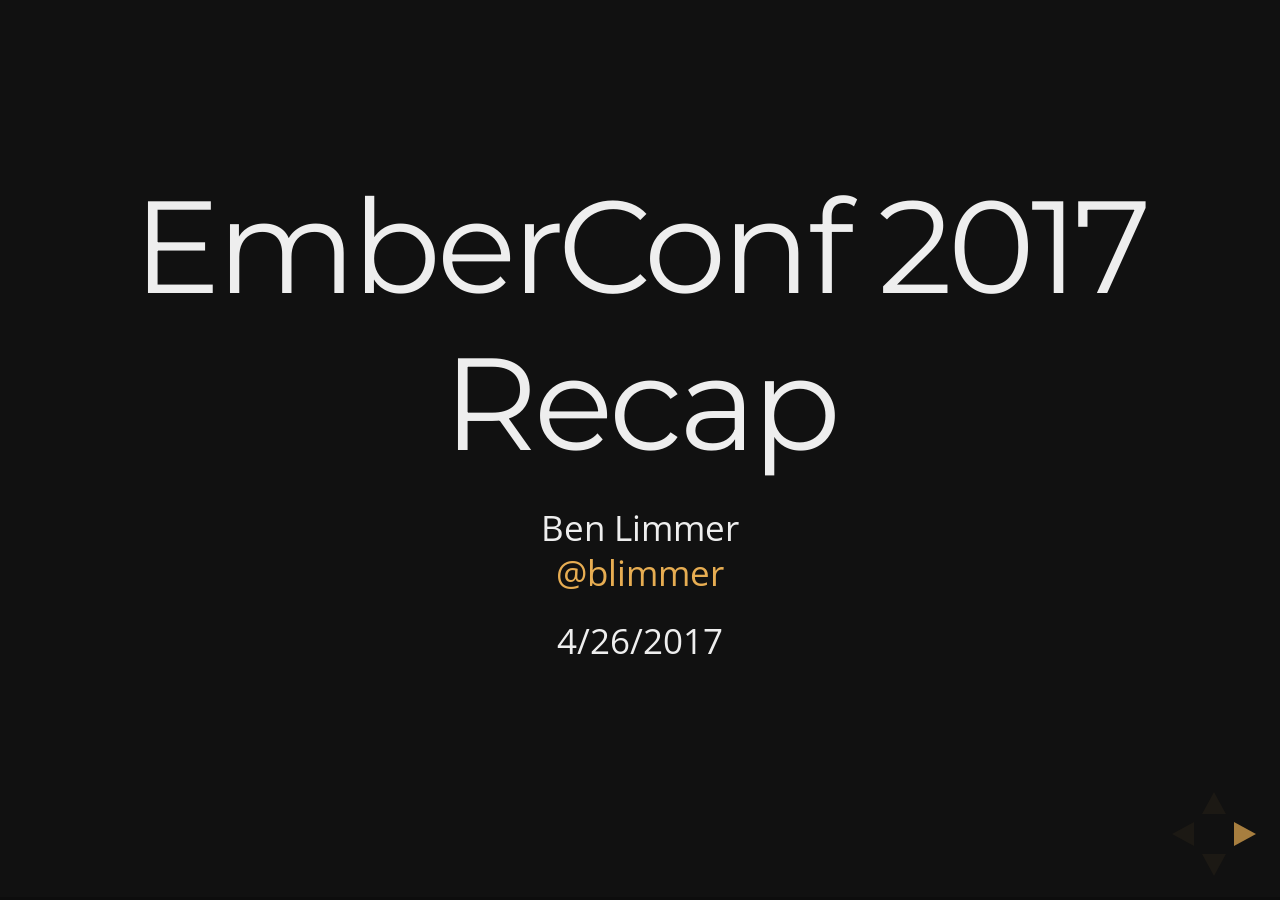
==== commit 0223f5a1: "Update with lightning talks." ====
--- a/index.html
+++ b/index.html
@@ -50,7 +50,7 @@
 <p>Ben Limmer  <br>
 <a href="https://github.com/blimmer" class="user-mention">@blimmer</a></p>
 
-<p>4/11/2017</p>
+<p>4/26/2017</p>
 
 </section>
 <section>
@@ -58,7 +58,6 @@
 <h2>Ember Community Survey</h2>
 <h2>Keynote</h2>
 <h2>Talk by Talk</h2>
-<h2>Questions from the <img class="emoji" alt=":peanuts:" src="https://assets-cdn.github.com/images/icons/emoji/unicode/1f95c.png"> gallery</h2>
 
 </section>
 <section>
@@ -73,7 +72,7 @@
 
 <h2>By Version</h2>
 
-<p><img src="/images/survey/by_version.png" alt=""></p>
+<p><img src="images/survey/by_version.png" alt=""></p>
 
 <p>many people are using LTS versions, though lots keep up to date with the most current, likely because of glimmer 2.</p>
 
@@ -91,7 +90,7 @@
 
 <h2>“How long have you been working with Ember?”</h2>
 
-<p><img src="/images/survey/how_long_using_ember.png" alt=""></p>
+<p><img src="images/survey/how_long_using_ember.png" alt=""></p>
 
 <p>almost half of survey participants using ember for &gt; 2 years</p>
 
@@ -100,7 +99,7 @@
 
 <h2>“How many people use your apps?”</h2>
 
-<p><img src="/images/survey/how_many_people_use.png" alt=""></p>
+<p><img src="images/survey/how_many_people_use.png" alt=""></p>
 
 <p>most target hundreds or thousands of users</p>
 
@@ -109,7 +108,7 @@
 
 <h2>“What does the server stack look like?”</h2>
 
-<p><img src="/images/survey/server_lang.png" alt=""></p>
+<p><img src="images/survey/server_lang.png" alt=""></p>
 
 </section>
 <section>
@@ -137,6 +136,8 @@
   <li>
 <a href="https://twitter.com/tomdale">Tom Dale</a> (Ember Core Team)</li>
 </ul>
+
+<p><a href="https://www.youtube.com/watch?v=TEuY4GqwrUE">video</a></p>
 
 </section>
 <section>
@@ -230,12 +231,12 @@
 </section>
 <section>
 
-<p><img src="/images/glimmer/initial_render.png" alt=""></p>
-
-</section>
-<section>
-
-<p><img src="/images/glimmer/update.png" alt=""></p>
+<p><img src="images/glimmer/initial_render.png" alt=""></p>
+
+</section>
+<section>
+
+<p><img src="images/glimmer/update.png" alt=""></p>
 
 </section>
 <section>
@@ -282,7 +283,7 @@
 </section>
 <section>
 
-<p><img src="/images/glimmer/size_comp.png" alt=""></p>
+<p><img src="images/glimmer/size_comp.png" alt=""></p>
 
 </section>
 <section>
@@ -308,8 +309,9 @@
   <li>Engineer at WyeWorks in Uruguay</li>
 </ul>
 
-<p><img src="/images/speakers/samanta-de-barros.jpg" alt=""><br>
-<a href="https://speakerdeck.com/sdebarros/going-progressive-with-ember">slides</a></p>
+<p><img src="images/speakers/samanta-de-barros.jpg" alt=""><br>
+<a href="https://speakerdeck.com/sdebarros/going-progressive-with-ember">slides</a><br>
+<a href="https://www.youtube.com/watch?v=OR1Tk_bwmZo">video</a></p>
 
 </section>
 <section>
@@ -350,8 +352,9 @@
   <li>Engineer at Heroku, background in Software &amp; Psychology</li>
 </ul>
 
-<p><img src="/images/speakers/casey-watts.jpg" alt=""><br>
-<a href="https://www.slideshare.net/CaseyWatts/neurobiologists-guide-to-mind-manipulation-08">slides</a></p>
+<p><img src="images/speakers/casey-watts.jpg" alt=""><br>
+<a href="https://www.slideshare.net/CaseyWatts/neurobiologists-guide-to-mind-manipulation-08">slides</a><br>
+<a href="https://www.youtube.com/watch?v=AtefvXagutM">video</a></p>
 
 </section>
 <section>
@@ -366,7 +369,7 @@
 </section>
 <section>
 
-<p><img src="/images/casey_watts/unhelpful_thinking_styles.png" alt=""></p>
+<p><img src="images/casey_watts/unhelpful_thinking_styles.png" alt=""></p>
 
 </section>
 <section>
@@ -389,8 +392,9 @@
   <li>Ruby on Rails and Ember Core Team Member</li>
 </ul>
 
-<p><img src="/images/speakers/godfrey-chan.jpg" alt=""><br>
-<a href="https://speakerdeck.com/chancancode/understanding-javascript-performance">slides</a></p>
+<p><img src="images/speakers/godfrey-chan.jpg" alt=""><br>
+<a href="https://speakerdeck.com/chancancode/understanding-javascript-performance">slides</a><br>
+<a href="https://www.youtube.com/watch?v=7ylQThr3EeQ">video</a></p>
 
 </section>
 <section>
@@ -444,8 +448,9 @@
   <li>Full-Stack Engineer at Intercom in Scotland</li>
 </ul>
 
-<p><img src="/images/speakers/ingrid-epure.jpeg" alt=""><br>
-<a href="https://speakerdeck.com/ingride/counter-spells-and-the-art-of-keeping-you-application-safe">slides</a></p>
+<p><img src="images/speakers/ingrid-epure.jpeg" alt=""><br>
+<a href="https://speakerdeck.com/ingride/counter-spells-and-the-art-of-keeping-you-application-safe">slides</a><br>
+<a href="https://www.youtube.com/watch?v=kPar8n9zaHo">video</a></p>
 
 </section>
 <section>
@@ -481,8 +486,8 @@
   <li>Engineer at Tumblr</li>
 </ul>
 
-<p><img src="/images/speakers/oli-griffiths.png" alt=""><br>
-no slides yet</p>
+<p><img src="images/speakers/oli-griffiths.png" alt=""><br>
+<a href="https://www.youtube.com/watch?v=AqJk9P66dsU">video</a></p>
 
 </section>
 <section>
@@ -514,8 +519,9 @@
   <li>Biologist turned Front-End Engineer</li>
 </ul>
 
-<p><img src="/images/speakers/jessica-jordan.jpg" alt=""><br>
-<a href="https://jessica-jordan.github.io/animate-the-web-with-emberjs">slides</a></p>
+<p><img src="images/speakers/jessica-jordan.jpg" alt=""><br>
+<a href="https://jessica-jordan.github.io/animate-the-web-with-emberjs">slides</a><br>
+<a href="https://www.youtube.com/watch?v=wFJPIjRTIVU">video</a></p>
 
 </section>
 <section>
@@ -527,7 +533,7 @@
   <li>web animation API</li>
 </ul>
 
-<p><img src="/images/jessica_jordan/animation.gif" alt=""></p>
+<p><img src="images/jessica_jordan/animation.gif" alt=""></p>
 
 </section>
 <section>
@@ -551,8 +557,9 @@
   <li>Ember Consultant in Budapest</li>
 </ul>
 
-<p><img src="/images/speakers/balint-erdi.jpg" alt=""><br>
-<a href="https://speakerdeck.com/balint/data-loading-patterns-with-json-api">slides</a></p>
+<p><img src="images/speakers/balint-erdi.jpg" alt=""><br>
+<a href="https://speakerdeck.com/balint/data-loading-patterns-with-json-api">slides</a><br>
+<a href="https://www.youtube.com/watch?v=kPxiiAGMSzE">video</a></p>
 
 </section>
 <section>
@@ -590,8 +597,9 @@
   <li>Ember, Ruby and Elixir Consultant in London</li>
 </ul>
 
-<p><img src="/images/speakers/miguel-camba.png" alt=""><br>
-<a href="https://gist.github.com/cibernox/5a46bb73d5690679a7fe07f6b4a5e55e">game</a></p>
+<p><img src="images/speakers/miguel-camba.png" alt=""><br>
+<a href="https://gist.github.com/cibernox/5a46bb73d5690679a7fe07f6b4a5e55e">game</a><br>
+<a href="https://www.youtube.com/watch?v=MpFudGJn2J0">video</a></p>
 
 </section>
 <section>
@@ -646,14 +654,9 @@
   <li>Ember Core Team member, creator of Liquid Fire (ember’s animation library)</li>
 </ul>
 
-<p><img src="/images/speakers/edward-faulkner.png" alt=""><br>
-<a href="http://cardstack.io/">cardstack</a></p>
-
-</section>
-<section>
-
-<p>this presentation is potentially very relevant to the future of the ibotta website  <br>
-<img class="emoji" alt=":sun_with_face:" src="https://assets-cdn.github.com/images/icons/emoji/unicode/1f31e.png"></p>
+<p><img src="images/speakers/edward-faulkner.png" alt=""><br>
+<a href="http://cardstack.io/">cardstack</a><br>
+<a href="https://www.youtube.com/watch?v=9DsBHKj90EY">video</a></p>
 
 </section>
 <section>
@@ -665,7 +668,7 @@
 </section>
 <section>
 
-<p><img src="/images/edward_faulkner/cardstack-flow.png" alt=""></p>
+<p><img src="images/edward_faulkner/cardstack-flow.png" alt=""></p>
 
 </section>
 <section>
@@ -686,7 +689,6 @@
 <ul>
   <li>building an app that will be frequently edited / appended after delivery</li>
   <li>leveraging the power of a CMS to drive the content for an ember app</li>
-  <li>helping build the future of ibotta.com</li>
 </ul>
 
 </section>
@@ -702,8 +704,9 @@
   <li>UI/UX Developer at BioBright</li>
 </ul>
 
-<p><img src="/images/speakers/jen-weber.jpg" alt=""><br>
-<a href="https://drive.google.com/file/d/0BxL5EMSDOzzwOVhaeE1kNi0xWUk/view">slides</a></p>
+<p><img src="images/speakers/jen-weber.jpg" alt=""><br>
+<a href="https://drive.google.com/file/d/0BxL5EMSDOzzwOVhaeE1kNi0xWUk/view">slides</a><br>
+<a href="https://www.youtube.com/watch?v=ZC3lD_DFlkc">video</a></p>
 
 </section>
 <section>
@@ -742,8 +745,8 @@
   <li>Technical Associate at TechStars, attended Turing School</li>
 </ul>
 
-<p><img src="/images/speakers/madison-kerndt.jpg" alt=""><br>
-slides not available yet</p>
+<p><img src="images/speakers/madison-kerndt.jpg" alt=""><br>
+<a href="https://www.youtube.com/watch?v=BdUL_txyqcw">video</a></p>
 
 </section>
 <section>
@@ -784,8 +787,9 @@
   <li>Ember Core Team Emeritus, FutureProof Retail</li>
 </ul>
 
-<p><img src="/images/speakers/alex-matchneer.png" alt=""><br>
-<a href="http://machty.s3.amazonaws.com/emberconf2017/index.html">slides</a></p>
+<p><img src="images/speakers/alex-matchneer.png" alt=""><br>
+<a href="http://machty.s3.amazonaws.com/emberconf2017/index.html">slides</a><br>
+<a href="https://www.youtube.com/watch?v=VEzVDOmY-dc">video</a></p>
 
 </section>
 <section>
@@ -824,8 +828,9 @@
   <li>Engineer at Netflix</li>
 </ul>
 
-<p><img src="/images/speakers/lauren-tan.jpg" alt=""><br>
-<a href="https://speakerdeck.com/poteto/emberconf-2017-confessions-of-an-ember-addon-author">slides</a></p>
+<p><img src="images/speakers/lauren-tan.jpg" alt=""><br>
+<a href="https://speakerdeck.com/poteto/emberconf-2017-confessions-of-an-ember-addon-author">slides</a><br>
+<a href="https://www.youtube.com/watch?v=ln_DvmQsvis">video</a></p>
 
 </section>
 <section>
@@ -864,6 +869,235 @@
 <section>
 <section>
 
+<p><img class="emoji" alt=":zap:" src="https://assets-cdn.github.com/images/icons/emoji/unicode/26a1.png"> talks!</p>
+
+</section>
+</section>
+
+<section>
+<section>
+
+<h2>Magnum A.P.I: Adventures in Docs</h2>
+
+<ul>
+  <li><a href="https://twitter.com/acorncom">David Baker</a></li>
+  <li><a href="https://twitter.com/tddjordan">Todd Jordan</a></li>
+  <li>Learning Core Team</li>
+</ul>
+
+<p><img src="images/speakers/david-baker.jpeg" alt=""> <img src="images/speakers/todd-jordan.jpg" alt=""></p>
+
+<p><a href="https://www.youtube.com/watch?v=043GIQQDkO8">video</a></p>
+
+</section>
+<section>
+
+<h2>Discusses:</h2>
+<ul>
+  <li>Versioned API docs for ember <img class="emoji" alt=":raised_hands:" src="https://assets-cdn.github.com/images/icons/emoji/unicode/1f64c.png">
+</li>
+  <li>New infrastructure for docs</li>
+  <li>Search :magnifying_glass:</li>
+</ul>
+
+<p><a href="https://emberjs.com/api-beta/ember/2.12.0/namespaces/Ember">beta docs</a></p>
+
+</section>
+<section>
+
+<h2>watch this talk if…</h2>
+<ul>
+  <li>you want to know about the architecture of the new docs site</li>
+  <li>you’re curious about the future of the emberjs.com site</li>
+</ul>
+
+</section>
+</section>
+
+<section>
+<section>
+
+<h2>Ember + VR: Bring Your A-Frame</h2>
+
+<ul>
+  <li><a href="https://twitter.com/kellyselden">Kelly Selden</a></li>
+  <li>Engineer at Classmates.com</li>
+</ul>
+
+<p><img src="images/speakers/kelly-selden.jpeg" alt=""><br>
+<a href="https://www.youtube.com/watch?v=I3o3lV_yfIE">video</a></p>
+
+</section>
+<section>
+
+<h2>Discusses:</h2>
+<ul>
+  <li>A-Frame library for VR (“an HTML wrapper for three.js and WebVR”)</li>
+  <li>How to use Ember to manipulate A-Frame markup</li>
+</ul>
+
+</section>
+<section>
+
+<h2>watch this talk if…</h2>
+<ul>
+  <li>you’re interested in VR technologies</li>
+</ul>
+
+</section>
+</section>
+
+<section>
+<section>
+
+<h2>Baby’s First Open Source Project</h2>
+
+<ul>
+  <li><a href="https://twitter.com/_lbaillie">Liz Baillie</a></li>
+  <li>Engineer at Tilde</li>
+</ul>
+
+<p><img src="images/speakers/liz-baillie.jpg" alt=""><br>
+<a href="https://www.youtube.com/watch?v=F1UQLBIezHk">video</a></p>
+
+</section>
+<section>
+
+<h2>Discusses:</h2>
+<ul>
+  <li>Degenderettes safety app</li>
+  <li>Building an OSS project from scratch</li>
+  <li>The ember community helping with OSS projects</li>
+</ul>
+
+</section>
+<section>
+
+<h2>watch this talk if…</h2>
+<ul>
+  <li>you want to start your own open-source project</li>
+  <li>to learn strategies for recruiting others to help with your project</li>
+</ul>
+
+</section>
+</section>
+
+<section>
+<section>
+
+<h2>What’s new in QUnit</h2>
+
+<ul>
+  <li><a href="https://twitter.com/trentmwillis">Trent Willis</a></li>
+  <li>Lead Maintainer for QUnit</li>
+</ul>
+
+<p><img src="images/speakers/trent-willis.jpg" alt=""></p>
+
+<p><a href="https://www.youtube.com/watch?v=8SzNe0gy_mY">video</a></p>
+
+</section>
+<section>
+
+<h2>Discusses:</h2>
+<ul>
+  <li>QUnit CLI for node testing</li>
+  <li>QUnit <code>todo</code> tests (allows errors in tests for partially implemented features)</li>
+  <li>new assertion types (order dependent tests with <code>step</code>)</li>
+</ul>
+
+</section>
+<section>
+
+<h2>watch this talk if…</h2>
+<ul>
+  <li>you have a project that uses QUnit</li>
+  <li>you want to use qunit for your node projects</li>
+</ul>
+
+</section>
+</section>
+
+<section>
+<section>
+
+<h2>Instrumenting Ember Apps with Heimdall</h2>
+
+<ul>
+  <li><a href="https://twitter.com/Runspired">Chris Thoburn</a></li>
+  <li>Engineer at LinkedIn</li>
+</ul>
+
+<p><img src="images/speakers/chris-thoburn.jpeg" alt=""></p>
+
+<p><a href="https://www.youtube.com/watch?v=MxmVV3dcXZk">video</a></p>
+
+</section>
+<section>
+
+<h2>Discusses:</h2>
+<ul>
+  <li>debugging / monitoring performance in your JS apps</li>
+  <li>core concepts of heimdall (<code>timers</code>, <code>counters</code>) and when to use them</li>
+</ul>
+
+</section>
+<section>
+
+<h2>watch this talk if…</h2>
+<ul>
+  <li>you want to try heimdall to debug or monitor perforamnce in your app</li>
+</ul>
+
+</section>
+</section>
+
+<section>
+<section>
+
+<h2>TypeScript &amp; Ember</h2>
+<ul>
+  <li><a href="https://twitter.com/drosenwasser">Daniel Rosenwasser</a></li>
+  <li>Program Manager of TypeScript @ Microsoft</li>
+</ul>
+
+<p><img src="images/speakers/daniel-rosenwasser.jpg" alt=""></p>
+
+<p><a href="https://www.youtube.com/watch?v=951HiqnNQ1w">video</a></p>
+
+</section>
+<section>
+
+<h2>Discusses:</h2>
+<ul>
+  <li>Why TypeScript?</li>
+  <li>Shows some examples of editor / in-line help with TypeScript</li>
+  <li>TypeScript language support / autocomplete</li>
+</ul>
+
+</section>
+<section>
+
+<h2>watch this talk if…</h2>
+<ul>
+  <li>you have never used TypeScript</li>
+  <li>you’re wondering what the hype is with TypeScript</li>
+</ul>
+
+</section>
+</section>
+
+<section>
+<section>
+
+<h2>&lt;/ <img class="emoji" alt=":zap:" src="https://assets-cdn.github.com/images/icons/emoji/unicode/26a1.png"> &gt;</h2>
+
+</section>
+</section>
+
+<section>
+<section>
+
 <h2>Spin Me a Yarn</h2>
 
 <ul>
@@ -871,15 +1105,15 @@
   <li>Product Engineer at Intercom</li>
 </ul>
 
-<p><img src="/images/speakers/serena-fritsch.png" alt=""><br>
-slides not available yet</p>
+<p><img src="images/speakers/serena-fritsch.png" alt=""><br>
+<a href="https://www.youtube.com/watch?v=4VsLIBb5kxM">video</a></p>
 
 </section>
 <section>
 
 <p>started off with a most excellent joke about</p>
 
-<p><img src="/images/serena_frisch/angular_merkel.png" alt=""></p>
+<p><img src="images/serena_frisch/angular_merkel.png" alt=""></p>
 
 </section>
 <section>
@@ -925,8 +1159,8 @@
   <li>Engineer at Intercom</li>
 </ul>
 
-<p><img src="/images/speakers/gavin-joyce.jpg" alt=""><br>
-slides not available yet</p>
+<p><img src="images/speakers/gavin-joyce.jpg" alt=""><br>
+<a href="https://www.youtube.com/watch?v=A5k2u7AZf6g">video</a></p>
 
 </section>
 <section>
@@ -960,8 +1194,8 @@
   <li>Founder of RailsBridge, Consultant, Dev</li>
 </ul>
 
-<p><img src="/images/speakers/sarah-mei.png" alt=""><br>
-slides not available yet</p>
+<p><img src="images/speakers/sarah-mei.png" alt=""><br>
+<a href="https://www.youtube.com/watch?v=mz3l_oEA2cU">video</a></p>
 
 </section>
 <section>
